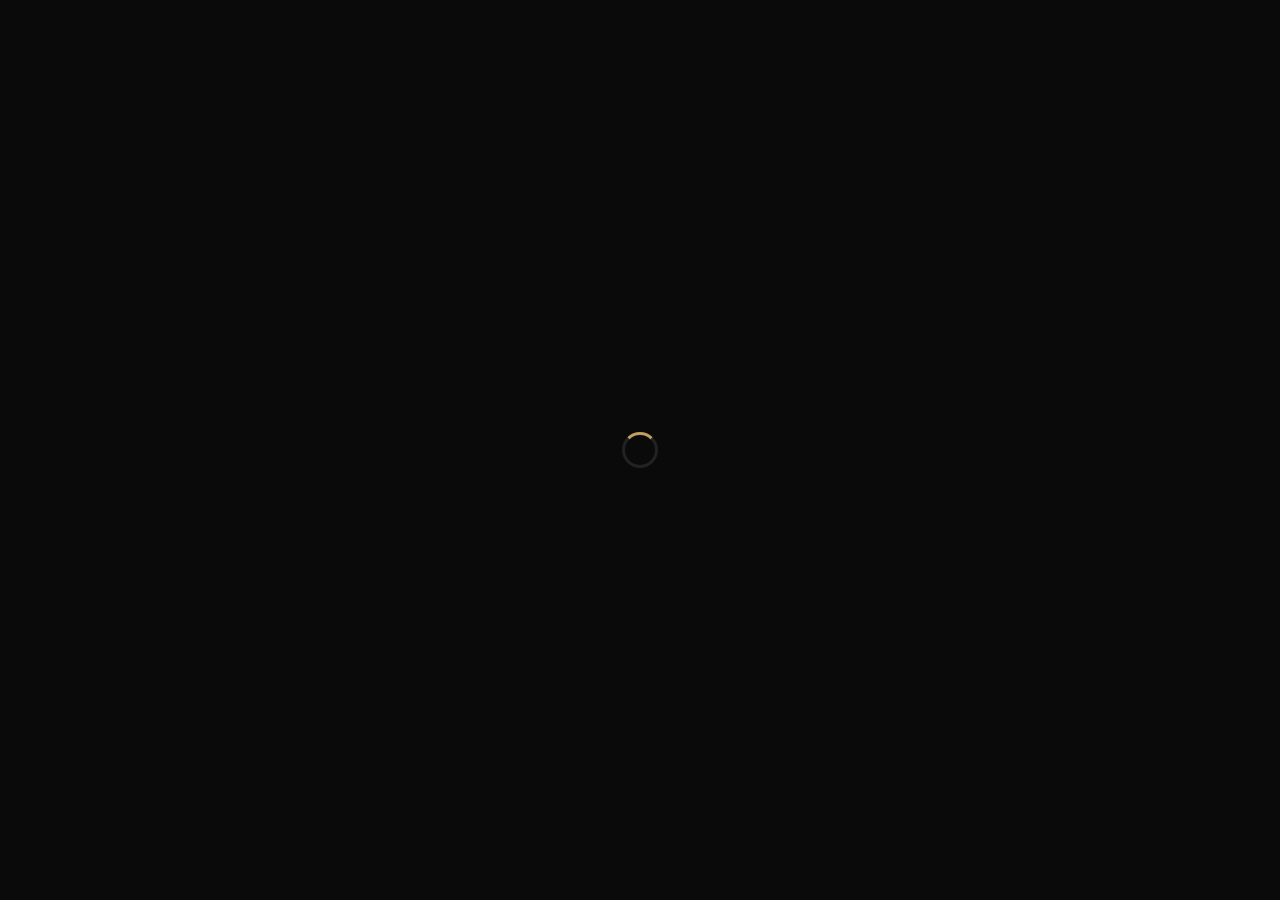
==== admin.html @ cc903979 "Add files via upload" ====
<!DOCTYPE html>
<html lang="en">
<head>
  <meta charset="UTF-8" />
  <meta name="viewport" content="width=device-width, initial-scale=1.0" />
  <title>Admin Panel – SHADYI</title>
  <link rel="stylesheet" href="styles.css" />
  <style>
    /* ── Admin Panel Styles ── */
    body {
      background: #0a0a0a;
      color: #f0f0f0;
      font-family: 'Segoe UI', system-ui, sans-serif;
      margin: 0;
      min-height: 100vh;
    }

    .admin-header {
      display: flex;
      align-items: center;
      justify-content: space-between;
      padding: 1.2rem 2.5rem;
      background: #111;
      border-bottom: 1px solid #222;
      position: sticky;
      top: 0;
      z-index: 100;
    }

    .admin-header .logo {
      font-size: 1.3rem;
      font-weight: 700;
      letter-spacing: 0.15em;
      color: #fff;
      text-decoration: none;
    }

    .admin-header .logo span {
      color: #c0a060;
    }

    .admin-user-info {
      display: flex;
      align-items: center;
      gap: 1rem;
      font-size: 0.85rem;
      color: #aaa;
    }

    .admin-user-info #admin-email {
      color: #ddd;
    }

    .btn-logout {
      background: transparent;
      border: 1px solid #444;
      color: #ccc;
      padding: 0.4rem 1rem;
      border-radius: 4px;
      cursor: pointer;
      font-size: 0.8rem;
      letter-spacing: 0.08em;
      transition: all 0.2s;
    }

    .btn-logout:hover {
      background: #c0a060;
      border-color: #c0a060;
      color: #000;
    }

    .admin-main {
      max-width: 1100px;
      margin: 0 auto;
      padding: 3rem 2rem;
    }

    .admin-welcome {
      margin-bottom: 2.5rem;
    }

    .admin-welcome h1 {
      font-size: 2rem;
      font-weight: 700;
      margin: 0 0 0.4rem;
      color: #fff;
    }

    .admin-welcome p {
      color: #777;
      margin: 0;
      font-size: 0.95rem;
    }

    .admin-cards {
      display: grid;
      grid-template-columns: repeat(auto-fill, minmax(260px, 1fr));
      gap: 1.5rem;
      margin-bottom: 3rem;
    }

    .admin-card {
      background: #141414;
      border: 1px solid #222;
      border-radius: 8px;
      padding: 1.6rem;
      transition: border-color 0.2s;
    }

    .admin-card:hover {
      border-color: #c0a060;
    }

    .admin-card-icon {
      font-size: 1.8rem;
      margin-bottom: 0.8rem;
    }

    .admin-card h3 {
      margin: 0 0 0.4rem;
      font-size: 1rem;
      font-weight: 600;
      color: #eee;
    }

    .admin-card p {
      margin: 0;
      font-size: 0.82rem;
      color: #666;
      line-height: 1.5;
    }

    .admin-section {
      margin-bottom: 3rem;
    }

    .admin-section h2 {
      font-size: 1.1rem;
      font-weight: 600;
      color: #c0a060;
      letter-spacing: 0.1em;
      text-transform: uppercase;
      margin-bottom: 1.2rem;
      border-bottom: 1px solid #1e1e1e;
      padding-bottom: 0.6rem;
    }

    .admin-table {
      width: 100%;
      border-collapse: collapse;
      font-size: 0.88rem;
    }

    .admin-table th {
      text-align: left;
      padding: 0.7rem 1rem;
      background: #141414;
      color: #666;
      font-weight: 500;
      letter-spacing: 0.05em;
      border-bottom: 1px solid #222;
    }

    .admin-table td {
      padding: 0.8rem 1rem;
      border-bottom: 1px solid #1a1a1a;
      color: #ccc;
    }

    .admin-table tr:hover td {
      background: #111;
    }

    .badge {
      display: inline-block;
      padding: 0.2rem 0.6rem;
      border-radius: 3px;
      font-size: 0.75rem;
      font-weight: 600;
      letter-spacing: 0.05em;
    }

    .badge-green  { background: #0d2a1a; color: #4caf7d; }
    .badge-yellow { background: #2a2000; color: #c0a060; }
    .badge-gray   { background: #1e1e1e; color: #666; }

    /* Loading overlay */
    #auth-loading {
      position: fixed;
      inset: 0;
      background: #0a0a0a;
      display: flex;
      align-items: center;
      justify-content: center;
      z-index: 9999;
    }

    .spinner {
      width: 36px;
      height: 36px;
      border: 3px solid #222;
      border-top-color: #c0a060;
      border-radius: 50%;
      animation: spin 0.7s linear infinite;
    }

    @keyframes spin { to { transform: rotate(360deg); } }

    @media (max-width: 600px) {
      .admin-header { padding: 1rem 1.2rem; }
      .admin-main   { padding: 2rem 1.2rem; }
      .admin-welcome h1 { font-size: 1.5rem; }
    }
  </style>
</head>
<body>

  <!-- Auth loading screen (shown until Firebase verifies user) -->
  <div id="auth-loading">
    <div class="spinner"></div>
  </div>

  <!-- Page content (hidden until auth confirmed) -->
  <div id="admin-content" style="display:none">

    <header class="admin-header">
      <a href="index.html" class="logo">SHAD<span>YI</span></a>
      <div class="admin-user-info">
        <span id="admin-email"></span>
        <button class="btn-logout" id="admin-logout-btn">LOGOUT</button>
      </div>
    </header>

    <main class="admin-main">

      <div class="admin-welcome">
        <h1>Admin Panel</h1>
        <p>Welcome back. Manage your portfolio content from here.</p>
      </div>

      <!-- Quick-action cards -->
      <div class="admin-cards">
        <div class="admin-card">
          <div class="admin-card-icon">🎬</div>
          <h3>Projects</h3>
          <p>Add, edit or remove portfolio projects and reels.</p>
        </div>
        <div class="admin-card">
          <div class="admin-card-icon">📸</div>
          <h3>Media</h3>
          <p>Manage images, videos and frame assets.</p>
        </div>
        <div class="admin-card">
          <div class="admin-card-icon">💬</div>
          <h3>Messages</h3>
          <p>View contact form submissions.</p>
        </div>
        <div class="admin-card">
          <div class="admin-card-icon">⚙️</div>
          <h3>Settings</h3>
          <p>Update bio, links and site preferences.</p>
        </div>
      </div>

      <!-- Recent activity table (placeholder) -->
      <div class="admin-section">
        <h2>Recent Activity</h2>
        <table class="admin-table">
          <thead>
            <tr>
              <th>Item</th>
              <th>Type</th>
              <th>Status</th>
              <th>Date</th>
            </tr>
          </thead>
          <tbody>
            <tr>
              <td>Hero Reel 2024</td>
              <td>Video</td>
              <td><span class="badge badge-green">Published</span></td>
              <td>Nov 2024</td>
            </tr>
            <tr>
              <td>Motion Graphics Pack</td>
              <td>Project</td>
              <td><span class="badge badge-green">Published</span></td>
              <td>Oct 2024</td>
            </tr>
            <tr>
              <td>Brand Film – Client X</td>
              <td>Project</td>
              <td><span class="badge badge-yellow">Draft</span></td>
              <td>Nov 2024</td>
            </tr>
            <tr>
              <td>Contact form submission</td>
              <td>Message</td>
              <td><span class="badge badge-gray">Unread</span></td>
              <td>Nov 2024</td>
            </tr>
          </tbody>
        </table>
      </div>

    </main>
  </div><!-- /admin-content -->

  <script type="module">
    import { initializeApp } from "https://www.gstatic.com/firebasejs/13.4.0/firebase-app.js";
    import { getAuth, onAuthStateChanged, signOut }
      from "https://www.gstatic.com/firebasejs/13.4.0/firebase-auth.js";

    const firebaseConfig = {
      apiKey: "AIzaSyB3n-9IzWM7gUBp_ZXXo48S-7eqE-JK3hc",
      authDomain: "shadyi-portfolio.firebaseapp.com",
      projectId: "shadyi-portfolio",
      storageBucket: "shadyi-portfolio.firebasestorage.app",
      messagingSenderId: "319583502536",
      appId: "1:319583502536:web:0d37577e89eab2e11fa5fd",
      measurementId: "G-TCPJ5CPBXN"
    };

    const app  = initializeApp(firebaseConfig);
    const auth = getAuth(app);

    onAuthStateChanged(auth, (user) => {
      const loading = document.getElementById('auth-loading');
      const content = document.getElementById('admin-content');

      if (user) {
        // Show admin panel
        document.getElementById('admin-email').textContent = user.email;
        document.getElementById('admin-logout-btn').addEventListener('click', () => {
          signOut(auth).then(() => { window.location.href = 'index.html'; });
        });
        loading.style.display = 'none';
        content.style.display  = 'block';
      } else {
        // Not logged in → back to portfolio
        window.location.href = 'index.html';
      }
    });
  </script>

</body>
</html>
---- styles.css ----
:root,
[data-theme="cyan"] {
  --bg-dark: #02060d;
  --bg-card: rgba(4, 15, 28, 0.75);
  --bg-card-strong: rgba(5, 19, 36, 0.88);
  --accent: #00e5ff;
  --accent-bright: #38f8ff;
  --accent-secondary: #3b82f6;
  --accent-deep: #0284c7;
  --accent-glow: rgba(0, 229, 255, 0.45);
  --accent-soft: rgba(0, 229, 255, 0.14);
  --accent-border: rgba(0, 229, 255, 0.32);
  --accent-border-bright: rgba(56, 248, 255, 0.78);
  --text-white: #ffffff;
  --text-muted: rgba(226, 242, 255, 0.7);
  --text-dim: rgba(200, 225, 245, 0.48);
  --font-display: 'Outfit', 'Syne', sans-serif;
  --font-sans: 'Inter', -apple-system, BlinkMacSystemFont, sans-serif;
  --font-mono: 'JetBrains Mono', monospace;
}

[data-theme="purple"] {
  --bg-dark: #05020c;
  --bg-card: rgba(16, 6, 30, 0.75);
  --bg-card-strong: rgba(20, 7, 38, 0.88);
  --accent: #a855f7;
  --accent-bright: #c084fc;
  --accent-secondary: #ec4899;
  --accent-deep: #7e22ce;
  --accent-glow: rgba(168, 85, 247, 0.45);
  --accent-soft: rgba(168, 85, 247, 0.14);
  --accent-border: rgba(168, 85, 247, 0.34);
  --accent-border-bright: rgba(192, 132, 252, 0.78);
}

[data-theme="emerald"] {
  --bg-dark: #020906;
  --bg-card: rgba(4, 22, 14, 0.75);
  --bg-card-strong: rgba(5, 28, 18, 0.88);
  --accent: #10b981;
  --accent-bright: #34d399;
  --accent-secondary: #06b6d4;
  --accent-deep: #047857;
  --accent-glow: rgba(16, 185, 129, 0.45);
  --accent-soft: rgba(16, 185, 129, 0.14);
  --accent-border: rgba(16, 185, 129, 0.34);
  --accent-border-bright: rgba(52, 211, 153, 0.78);
}

[data-theme="gold"] {
  --bg-dark: #090501;
  --bg-card: rgba(24, 14, 4, 0.75);
  --bg-card-strong: rgba(30, 18, 5, 0.88);
  --accent: #f59e0b;
  --accent-bright: #fbbf24;
  --accent-secondary: #ef4444;
  --accent-deep: #b45309;
  --accent-glow: rgba(245, 158, 11, 0.45);
  --accent-soft: rgba(245, 158, 11, 0.14);
  --accent-border: rgba(245, 158, 11, 0.34);
  --accent-border-bright: rgba(251, 191, 36, 0.78);
}

[data-theme="crimson"] {
  --bg-dark: #050102;
  --bg-card: rgba(16, 4, 7, 0.75);
  --bg-card-strong: rgba(22, 5, 9, 0.88);
  --accent: #ff1a2d;
  --accent-bright: #ff3b4b;
  --accent-secondary: #ff6a2b;
  --accent-deep: #b80718;
  --accent-glow: rgba(255, 26, 45, 0.45);
  --accent-soft: rgba(255, 26, 45, 0.14);
  --accent-border: rgba(255, 38, 56, 0.34);
  --accent-border-bright: rgba(255, 55, 70, 0.78);
}

*, *::before, *::after {
  box-sizing: border-box;
  margin: 0;
  padding: 0;
}

/* No default browser borders on form controls / buttons */
button, input, textarea, select {
  border: none;
  outline: none;
}

html {
  scroll-behavior: smooth;
  background-color: var(--bg-dark);
  color: var(--text-white);
  font-family: var(--font-sans);
  overflow-x: hidden;
  transition: background-color 0.4s ease;
}

body {
  background-color: var(--bg-dark);
  color: var(--text-white);
  overflow-x: hidden;
  min-height: 100vh;
  position: relative;
  transition: background-color 0.4s ease;
}

::selection {
  background: var(--accent);
  color: #000;
}

/* Custom Scrollbar */
::-webkit-scrollbar {
  width: 6px;
}
::-webkit-scrollbar-track {
  background: var(--bg-dark);
}
::-webkit-scrollbar-thumb {
  background: linear-gradient(180deg, var(--accent), var(--accent-deep));
  border-radius: 999px;
}

/* ==========================================
   NEW CYBER-REACTOR PRELOADER & SHATTER CANVAS
   ========================================== */
.preloader {
  position: fixed;
  inset: 0;
  z-index: 9998;
  background: radial-gradient(circle at 50% 45%, #061c33 0%, #02060d 72%);
  display: flex;
  flex-direction: column;
  align-items: center;
  justify-content: center;
  gap: 2.2rem;
  overflow: hidden;
  transition: opacity 0.35s ease, visibility 0.35s ease;
}

.preloader.hidden {
  opacity: 0;
  visibility: hidden;
  pointer-events: none;
}

.preloader-grid-bg {
  position: absolute;
  inset: 0;
  background-image:
    linear-gradient(rgba(0, 229, 255, 0.06) 1px, transparent 1px),
    linear-gradient(90deg, rgba(0, 229, 255, 0.06) 1px, transparent 1px);
  background-size: 44px 44px;
  mask-image: radial-gradient(circle at 50% 50%, black 25%, transparent 75%);
  -webkit-mask-image: radial-gradient(circle at 50% 50%, black 25%, transparent 75%);
  pointer-events: none;
}

.preloader-reactor {
  position: relative;
  width: 210px;
  height: 210px;
  display: flex;
  align-items: center;
  justify-content: center;
}

.reactor-ring {
  position: absolute;
  border-radius: 50%;
  pointer-events: none;
}

.reactor-ring-outer {
  inset: 0;
  border: 2px dashed rgba(0, 229, 255, 0.45);
  box-shadow: 0 0 30px rgba(0, 229, 255, 0.2);
  animation: reactorSpin 8s linear infinite;
}

.reactor-ring-mid {
  inset: 16px;
  border: 2px solid transparent;
  border-top-color: var(--accent);
  border-bottom-color: var(--accent-secondary);
  box-shadow: 0 0 22px var(--accent-glow);
  animation: reactorSpin 3.2s cubic-bezier(0.55, 0.15, 0.45, 0.85) infinite reverse;
}

.reactor-ring-inner {
  inset: 34px;
  border: 1.5px solid rgba(0, 229, 255, 0.28);
  border-left-color: #ffffff;
  animation: reactorSpin 2s linear infinite;
}

@keyframes reactorSpin {
  to { transform: rotate(360deg); }
}

.reactor-core {
  position: relative;
  z-index: 2;
  display: flex;
  flex-direction: column;
  align-items: center;
  justify-content: center;
  text-align: center;
}

.reactor-brand {
  font-family: var(--font-display);
  font-size: 0.78rem;
  font-weight: 800;
  letter-spacing: 0.24em;
  color: rgba(255, 255, 255, 0.75);
  margin-bottom: 0.2rem;
}

.preloader-counter-wrap {
  display: flex;
  align-items: baseline;
  justify-content: center;
}

.preloader-counter {
  font-family: var(--font-display);
  font-size: 3.1rem;
  font-weight: 900;
  letter-spacing: -0.03em;
  color: #ffffff;
  line-height: 1;
  text-shadow: 0 0 30px var(--accent);
}

.preloader-pct {
  font-family: var(--font-mono);
  font-size: 1.05rem;
  font-weight: 700;
  color: var(--accent);
  margin-left: 2px;
}

.preloader-center {
  text-align: center;
  max-width: 460px;
  padding: 0 1.5rem;
  position: relative;
  z-index: 2;
}

.preloader-status {
  font-family: var(--font-mono);
  font-size: 0.72rem;
  font-weight: 600;
  letter-spacing: 0.2em;
  color: var(--accent);
  margin-bottom: 0.75rem;
  text-shadow: 0 0 12px var(--accent-glow);
}

.preloader-tagline {
  font-family: var(--font-sans);
  font-size: clamp(0.68rem, 1.1vw, 0.82rem);
  font-weight: 600;
  letter-spacing: 0.2em;
  text-transform: uppercase;
  color: rgba(255, 255, 255, 0.65);
  line-height: 1.6;
  margin-top: 0.9rem;
}

.preloader-bar-track {
  width: 260px;
  height: 4px;
  background: rgba(255, 255, 255, 0.1);
  margin: 0 auto;
  border-radius: 99px;
  overflow: hidden;
  position: relative;
}

.preloader-bar-fill {
  width: 0%;
  height: 100%;
  background: linear-gradient(90deg, var(--accent), #ffffff, var(--accent-secondary));
  box-shadow: 0 0 20px var(--accent);
  transition: width 0.06s linear;
}

/* Fullscreen Crack & Glass Shatter Transition Canvas */
#shatter-canvas {
  position: fixed;
  inset: 0;
  width: 100vw;
  height: 100vh;
  z-index: 9999;
  pointer-events: none;
}

/* ==========================================
   BACKGROUND CANVAS & AMBIENT GLOWS
   ========================================== */
#ember-canvas {
  position: fixed;
  inset: 0;
  width: 100vw;
  height: 100vh;
  z-index: 0;
  pointer-events: none;
}

.ambient-glow {
  position: fixed;
  border-radius: 50%;
  filter: blur(130px);
  pointer-events: none;
  z-index: 0;
  transition: background 0.5s ease;
}

.ambient-glow-1 {
  width: 65vw;
  height: 65vh;
  top: 12%;
  left: 18%;
  background: radial-gradient(circle, var(--accent-soft) 0%, transparent 72%);
}

.ambient-glow-2 {
  width: 50vw;
  height: 50vh;
  bottom: 5%;
  right: 10%;
  background: radial-gradient(circle, var(--accent-soft) 0%, transparent 70%);
}

.vignette-overlay {
  position: fixed;
  inset: 0;
  pointer-events: none;
  z-index: 1;
  background: radial-gradient(circle at 50% 50%, transparent 45%, rgba(2, 4, 9, 0.84) 100%);
}

main, header, footer {
  position: relative;
  z-index: 2;
}

.container {
  width: min(1200px, 92%);
  margin: 0 auto;
}

.red-dot {
  color: var(--accent);
  text-shadow: 0 0 18px var(--accent);
}

.text-center {
  text-align: center;
}

/* ==========================================
   NAVBAR & LIVE THEME SWITCHER
   ========================================== */
.navbar {
  position: fixed;
  top: 0;
  left: 0;
  right: 0;
  z-index: 100;
  padding: 1rem 0;
  transition: background 0.3s ease, backdrop-filter 0.3s ease, border-color 0.3s ease, padding 0.3s ease;
}

.navbar.scrolled {
  background: rgba(2, 6, 13, 0.55);
  backdrop-filter: blur(16px);
  -webkit-backdrop-filter: blur(16px);
  padding: 0.72rem 0;
}

.nav-container {
  width: min(1240px, 94%);
  margin: 0 auto;
  display: flex;
  align-items: center;
  justify-content: space-between;
}

.nav-logo {
  font-family: var(--font-display);
  font-weight: 900;
  font-size: 1.35rem;
  letter-spacing: 0.04em;
  color: #fff;
  text-decoration: none;
}

.nav-links {
  display: flex;
  align-items: center;
  gap: 2rem;
}

.nav-link {
  font-family: var(--font-mono);
  font-size: 0.74rem;
  font-weight: 600;
  letter-spacing: 0.16em;
  color: rgba(255, 255, 255, 0.72);
  text-decoration: none;
  transition: color 0.25s ease, text-shadow 0.25s ease;
  position: relative;
}

.nav-link::after {
  content: '';
  position: absolute;
  left: 0;
  bottom: -5px;
  width: 0%;
  height: 2px;
  background: var(--accent);
  box-shadow: 0 0 10px var(--accent);
  transition: width 0.25s ease;
}

.nav-link:hover,
.nav-link.active {
  color: #fff;
  text-shadow: 0 0 12px var(--accent-glow);
}

.nav-link:hover::after,
.nav-link.active::after {
  width: 100%;
}

.nav-actions {
  display: flex;
  align-items: center;
  gap: 0.65rem;
}

/* Theme Switcher Pill */
.theme-switcher {
  display: inline-flex;
  align-items: center;
  gap: 0.38rem;
  padding: 0.32rem 0.55rem;
  border-radius: 999px;
  background: rgba(255, 255, 255, 0.07);
}

.theme-dot {
  width: 15px;
  height: 15px;
  border-radius: 50%;
  background: var(--dot-color);
  border: 2px solid transparent;
  cursor: pointer;
  transition: transform 0.2s ease, box-shadow 0.2s ease, border-color 0.2s ease;
}

.theme-dot:hover {
  transform: scale(1.2);
}

.theme-dot.active {
  border-color: #ffffff;
  box-shadow: 0 0 10px var(--dot-color);
  transform: scale(1.18);
}

.replay-intro-btn {
  width: 34px;
  height: 34px;
  border-radius: 50%;
  background: rgba(255, 255, 255, 0.07);
  color: rgba(255, 255, 255, 0.85);
  display: inline-flex;
  align-items: center;
  justify-content: center;
  cursor: pointer;
  transition: all 0.25s ease;
}

.replay-intro-btn:hover {
  background: var(--accent-soft);
  color: #fff;
  transform: rotate(-25deg);
}

.btn-lets-talk {
  font-family: var(--font-mono);
  font-size: 0.73rem;
  font-weight: 700;
  letter-spacing: 0.14em;
  color: #fff;
  background: linear-gradient(135deg, var(--accent) 0%, var(--accent-deep) 100%);
  padding: 0.6rem 1.3rem;
  border-radius: 999px;
  text-decoration: none;
  box-shadow: 0 0 22px var(--accent-glow);
  transition: transform 0.25s ease, box-shadow 0.25s ease;
}

.btn-lets-talk:hover {
  transform: translateY(-2px);
  box-shadow: 0 0 32px var(--accent);
}

/* ==========================================
   HERO SECTION
   ========================================== */
.hero-section {
  min-height: 100vh;
  padding: 5.2rem 0 2rem;
  display: flex;
  align-items: center;
  justify-content: center;
  position: relative;
}

.hero-sticky-wrap {
  width: min(1240px, 94%);
  margin: 0 auto;
  display: flex;
  align-items: center;
  justify-content: center;
  perspective: 1200px;
}

.hero-card {
  width: 100%;
  min-height: 580px;
  background: radial-gradient(circle at 72% 48%, var(--accent-soft) 0%, transparent 70%);
  border-radius: 22px;
  position: relative;
  overflow: hidden;
  display: flex;
  align-items: center;
  padding: clamp(2rem, 4vw, 4rem);
  box-shadow: none;
  transform-style: preserve-3d;
  will-change: transform, opacity;
  transition: border-color 0.4s ease, box-shadow 0.4s ease, background 0.4s ease;
}

.hero-grid {
  width: 100%;
  display: grid;
  grid-template-columns: 1.08fr 0.92fr;
  align-items: center;
  gap: 2rem;
  position: relative;
  z-index: 2;
}

.hero-content {
  position: relative;
  z-index: 3;
}

.hero-badge {
  display: inline-flex;
  align-items: center;
  gap: 0.55rem;
  padding: 0.38rem 0.9rem;
  border-radius: 999px;
  background: var(--accent-soft);
  font-family: var(--font-mono);
  font-size: 0.72rem;
  font-weight: 600;
  letter-spacing: 0.18em;
  color: var(--accent-bright);
  margin-bottom: 1.1rem;
}

.badge-dot {
  width: 7px;
  height: 7px;
  border-radius: 50%;
  background: var(--accent);
  box-shadow: 0 0 10px var(--accent);
  animation: pulseDot 1.8s infinite;
}

@keyframes pulseDot {
  0%, 100% { transform: scale(1); opacity: 1; }
  50% { transform: scale(1.35); opacity: 0.65; }
}

.hero-title {
  font-family: var(--font-display);
  font-size: clamp(3.4rem, 7vw, 6.2rem);
  font-weight: 900;
  letter-spacing: 0.02em;
  line-height: 0.96;
  color: #ffffff;
  text-transform: uppercase;
  text-shadow: 0 0 40px var(--accent-glow);
  margin-bottom: 0.95rem;
}

.hero-accent-line {
  width: 110px;
  height: 4px;
  border-radius: 99px;
  background: linear-gradient(90deg, var(--accent), var(--accent-secondary), transparent);
  box-shadow: 0 0 16px var(--accent);
  margin-bottom: 1.25rem;
}

.hero-subtitle {
  font-size: clamp(0.95rem, 1.2vw, 1.1rem);
  line-height: 1.65;
  color: var(--text-muted);
  max-width: 490px;
  margin-bottom: 1.85rem;
}

.hero-cta-group {
  display: flex;
  flex-wrap: wrap;
  align-items: center;
  gap: 0.9rem;
}

.btn-primary-glow {
  display: inline-flex;
  align-items: center;
  gap: 0.6rem;
  padding: 0.88rem 1.75rem;
  border-radius: 999px;
  background: linear-gradient(135deg, var(--accent) 0%, var(--accent-deep) 100%);
  color: #fff;
  font-family: var(--font-mono);
  font-size: 0.78rem;
  font-weight: 700;
  letter-spacing: 0.14em;
  text-decoration: none;
  box-shadow: 0 0 28px var(--accent-glow);
  transition: all 0.28s ease;
}

.btn-primary-glow:hover {
  transform: translateY(-2px) scale(1.02);
  box-shadow: 0 0 42px var(--accent);
}

.btn-secondary-glass {
  display: inline-flex;
  align-items: center;
  padding: 0.88rem 1.55rem;
  border-radius: 999px;
  background: rgba(255, 255, 255, 0.08);
  color: rgba(255, 255, 255, 0.9);
  font-family: var(--font-mono);
  font-size: 0.76rem;
  font-weight: 600;
  letter-spacing: 0.14em;
  text-decoration: none;
  transition: all 0.25s ease;
}

.btn-secondary-glass:hover {
  background: var(--accent-soft);
  color: #fff;
}

/* Right Cyber Visor Portrait */
.hero-visual {
  position: relative;
  display: flex;
  align-items: center;
  justify-content: center;
}

.visor-portrait-wrapper {
  position: relative;
  width: min(440px, 100%);
  aspect-ratio: 1 / 1;
  display: flex;
  align-items: center;
  justify-content: center;
  cursor: ew-resize;
  transition: transform 0.25s ease;
}

.visor-halo {
  position: absolute;
  width: 82%;
  height: 82%;
  border-radius: 50%;
  background: radial-gradient(circle, var(--accent-glow) 0%, var(--accent-soft) 48%, transparent 72%);
  filter: blur(35px);
  z-index: 0;
  transition: transform 0.25s ease, opacity 0.25s ease;
  animation: haloBreath 4s ease-in-out infinite;
}

@keyframes haloBreath {
  0%, 100% { transform: scale(1); opacity: 0.85; }
  50% { transform: scale(1.08); opacity: 1; }
}

.visor-rings {
  position: absolute;
  inset: -3%;
  pointer-events: none;
  z-index: 1;
}

.visor-ring {
  position: absolute;
  inset: 0;
  border-radius: 50%;
}

.ring-1 {
  animation: spinSlow 28s linear infinite;
}

.ring-2 {
  inset: 9%;
  opacity: 0.6;
  animation: spinSlow 20s linear infinite reverse;
}

@keyframes spinSlow {
  to { transform: rotate(360deg); }
}

.cyber-portrait-art {
  position: relative;
  width: 100%;
  height: 100%;
  z-index: 2;
  display: flex;
  align-items: center;
  justify-content: center;
  border-radius: 24px;
  overflow: hidden;
  box-shadow: 0 20px 60px rgba(0, 0, 0, 0.9), 0 0 35px var(--accent-soft);
  background: #02060d;
  transition: box-shadow 0.35s ease;
}

.cyber-portrait-art:hover {
  box-shadow: 0 25px 75px rgba(0, 0, 0, 0.95), 0 0 50px var(--accent-glow);
}

#hero-portrait-canvas {
  width: 100%;
  height: 100%;
  object-fit: cover;
  display: block;
}

/* Portrait HUD Status Overlay Badge */
.portrait-hud-badge {
  position: absolute;
  bottom: 12px;
  left: 12px;
  right: 12px;
  z-index: 5;
  background: rgba(2, 6, 13, 0.86);
  backdrop-filter: blur(12px);
  -webkit-backdrop-filter: blur(12px);
  border-radius: 10px;
  padding: 0.45rem 0.75rem;
  display: flex;
  align-items: center;
  justify-content: space-between;
  font-family: var(--font-mono);
  font-size: 0.62rem;
  letter-spacing: 0.12em;
  color: var(--text-white);
  pointer-events: none;
  box-shadow: none;
}

.portrait-hud-badge .badge-left {
  display: flex;
  align-items: center;
  gap: 0.45rem;
}

.portrait-hud-badge .badge-pulse {
  width: 7px;
  height: 7px;
  border-radius: 50%;
  background: var(--accent);
  box-shadow: 0 0 10px var(--accent);
  animation: pulseDot 1.4s infinite;
  flex-shrink: 0;
}

.portrait-hud-badge .badge-frame-counter {
  color: var(--accent-bright);
  font-weight: 700;
  font-size: 0.64rem;
}

.laser-visor-glow,
.laser-visor-streak {
  display: none; /* Authentic 86-frame photorealistic sequence handles cyber visor glowing optics */
}

.hud-callout {
  position: absolute;
  display: flex;
  align-items: center;
  gap: 0.5rem;
  font-family: var(--font-mono);
  font-size: 0.65rem;
  letter-spacing: 0.14em;
  color: var(--accent-bright);
  z-index: 4;
  pointer-events: none;
}

.hud-callout-1 {
  top: 16%;
  left: -4%;
}

.hud-callout-2 {
  bottom: 16%;
  right: -2%;
}

.hud-line {
  width: 34px;
  height: 1px;
  background: var(--accent);
  box-shadow: 0 0 8px var(--accent);
}

.hud-label {
  background: rgba(255, 255, 255, 0.06);
  padding: 0.28rem 0.55rem;
  border-radius: 4px;
}

.hero-scroll-hint {
  position: absolute;
  bottom: 1.1rem;
  left: 50%;
  transform: translateX(-50%);
  display: flex;
  align-items: center;
  gap: 0.6rem;
  font-family: var(--font-mono);
  font-size: 0.62rem;
  letter-spacing: 0.2em;
  color: rgba(255, 255, 255, 0.45);
}

.scroll-mouse {
  width: 15px;
  height: 22px;
  border: 1.5px solid var(--accent-border-bright);
  border-radius: 99px;
  display: flex;
  justify-content: center;
  padding-top: 3px;
}

.scroll-wheel {
  width: 2px;
  height: 5px;
  background: var(--accent);
  border-radius: 99px;
  animation: scrollWheel 1.6s infinite;
}

@keyframes scrollWheel {
  0% { transform: translateY(0); opacity: 1; }
  100% { transform: translateY(8px); opacity: 0; }
}

/* ==========================================
   STATS SECTION
   ========================================== */
.stats-section {
  padding: 3.5rem 0 4.5rem;
  position: relative;
}

.stats-grid {
  display: grid;
  grid-template-columns: repeat(3, 1fr);
  gap: 1.5rem;
}

.stat-card {
  background: rgba(255, 255, 255, 0.035);
  border-radius: 16px;
  padding: 2.1rem 1.75rem;
  text-align: center;
  position: relative;
  overflow: hidden;
  backdrop-filter: blur(14px);
  box-shadow: none;
  transition: transform 0.35s ease, border-color 0.35s ease, box-shadow 0.35s ease;
}

.stat-card:hover {
  transform: translateY(-6px);
  box-shadow: 0 0 40px var(--accent-soft);
}

.stat-glow {
  position: absolute;
  top: -40%;
  left: 50%;
  transform: translateX(-50%);
  width: 140px;
  height: 140px;
  background: radial-gradient(circle, var(--accent-soft), transparent 70%);
  pointer-events: none;
}

.stat-number {
  font-family: var(--font-display);
  font-size: clamp(2.4rem, 4.5vw, 4.1rem);
  font-weight: 900;
  line-height: 1;
  color: #ffffff;
  text-shadow: 0 0 28px var(--accent-glow);
  margin-bottom: 0.55rem;
}

.stat-suffix {
  color: var(--accent);
  margin-left: 2px;
}

.stat-label {
  font-family: var(--font-mono);
  font-size: 0.72rem;
  font-weight: 600;
  letter-spacing: 0.16em;
  color: var(--text-muted);
  margin-bottom: 1.1rem;
}

.stat-bar {
  width: 100%;
  height: 3px;
  background: rgba(255, 255, 255, 0.08);
  border-radius: 99px;
  overflow: hidden;
}

.stat-bar-fill {
  height: 100%;
  background: linear-gradient(90deg, var(--accent), var(--accent-secondary));
  box-shadow: 0 0 12px var(--accent);
}

/* ==========================================
   SECTION HEADERS
   ========================================== */
.section-header {
  margin-bottom: 2.5rem;
}

.section-tag {
  display: inline-block;
  font-family: var(--font-mono);
  font-size: 0.72rem;
  font-weight: 600;
  letter-spacing: 0.22em;
  color: var(--accent);
  text-transform: uppercase;
  margin-bottom: 0.45rem;
  text-shadow: 0 0 14px var(--accent-glow);
}

.section-title {
  font-family: var(--font-display);
  font-size: clamp(2.1rem, 4.2vw, 3.4rem);
  font-weight: 900;
  letter-spacing: 0.03em;
  text-transform: uppercase;
  color: #fff;
  line-height: 1.05;
}

/* ==========================================
   PROJECTS SECTION
   ========================================== */
.projects-scroll-section {
  min-height: 185vh;
  padding: 2rem 0 4rem;
  position: relative;
}

.projects-sticky-stage {
  position: sticky;
  top: 4.2rem;
  min-height: calc(100vh - 4.5rem);
  width: 100%;
  display: flex;
  flex-direction: column;
  justify-content: center;
  padding: 1rem 0;
}

.projects-stage-inner {
  display: flex;
  flex-direction: column;
  justify-content: center;
  align-items: center;
  width: min(1160px, 92%);
  margin: 0 auto;
}

.projects-header {
  text-align: center;
  margin-bottom: 1.5rem;
  position: relative;
  z-index: 5;
}

.projects-3d-viewport {
  position: relative;
  width: 100%;
  display: flex;
  align-items: center;
  justify-content: center;
  perspective: 1200px;
  transform-style: preserve-3d;
}

.tunnel-core-glow {
  position: absolute;
  width: 360px;
  height: 360px;
  border-radius: 50%;
  background: radial-gradient(circle, var(--accent-glow) 0%, var(--accent-soft) 48%, transparent 72%);
  filter: blur(32px);
  pointer-events: none;
  z-index: 0;
  transition: opacity 0.25s ease, transform 0.25s ease;
}

.projects-grid {
  width: 100%;
  display: grid;
  grid-template-columns: repeat(3, 1fr);
  gap: 1.25rem;
  transform-style: preserve-3d;
  position: relative;
  z-index: 2;
}

.project-card {
  position: relative;
  border-radius: 14px;
  overflow: hidden;
  background: var(--bg-card-strong);
  aspect-ratio: 16 / 9.4;
  cursor: pointer;
  transform-style: preserve-3d;
  will-change: transform, opacity;
  box-shadow: none;
  transition: border-color 0.3s ease, box-shadow 0.3s ease;
}

.project-card:hover {
  box-shadow: 0 0 40px var(--accent-soft);
}

.project-thumb {
  width: 100%;
  height: 100%;
  position: relative;
  overflow: hidden;
  display: flex;
  align-items: center;
  justify-content: center;
}

.thumb-cloud {
  background: radial-gradient(circle at 75% 25%, #0ea5e9 0%, #0f172a 58%, #050811 100%);
}
.thumb-cyan {
  background: radial-gradient(circle at 30% 30%, #14b8a6 0%, #064e3b 55%, #021a16 100%);
}
.thumb-neon-cube {
  background: radial-gradient(circle at 55% 45%, #10b981 0%, #042f2e 50%, #020c0d 100%);
}
.thumb-purple {
  background: linear-gradient(135deg, #4f46e5 0%, #9333ea 55%, #2e1065 100%);
}
.thumb-yellow {
  background: linear-gradient(135deg, #f59e0b 0%, #d97706 55%, #451a03 100%);
}
.thumb-green {
  background: radial-gradient(circle at 70% 35%, #22c55e 0%, #14532d 55%, #051b0e 100%);
}

.thumb-art {
  width: 100%;
  height: 100%;
  padding: 1.15rem;
  display: flex;
  flex-direction: column;
  justify-content: space-between;
  position: relative;
  z-index: 1;
  transition: transform 0.45s cubic-bezier(0.22, 1, 0.36, 1);
}

.project-card:hover .thumb-art {
  transform: scale(1.05);
}

.thumb-chip {
  align-self: flex-start;
  font-family: var(--font-mono);
  font-size: 0.6rem;
  font-weight: 700;
  letter-spacing: 0.14em;
  padding: 0.22rem 0.55rem;
  border-radius: 99px;
  background: rgba(0, 0, 0, 0.55);
  color: #fff;
  backdrop-filter: blur(6px);
}

.thumb-headline {
  font-family: var(--font-display);
  font-size: clamp(1.05rem, 1.55vw, 1.45rem);
  font-weight: 800;
  line-height: 1.12;
  color: #fff;
  text-shadow: 0 4px 20px rgba(0, 0, 0, 0.5);
}

.thumb-headline-big {
  font-family: var(--font-display);
  font-size: clamp(1.15rem, 1.8vw, 1.7rem);
  font-weight: 900;
  line-height: 1.02;
  color: #fff;
}
.thumb-headline-big span {
  color: #fde047;
  text-decoration: underline;
  text-underline-offset: 4px;
}

.thumb-headline-yellow {
  font-family: var(--font-display);
  font-size: clamp(1.2rem, 1.9vw, 1.8rem);
  font-weight: 900;
  color: #09090b;
  background: #fde047;
  padding: 0.18rem 0.6rem;
  border-radius: 6px;
  align-self: flex-start;
  box-shadow: 0 8px 25px rgba(0, 0, 0, 0.35);
}

.thumb-sub {
  font-family: var(--font-mono);
  font-size: 0.62rem;
  letter-spacing: 0.12em;
  color: rgba(255, 255, 255, 0.8);
}

.thumb-sub-dark {
  font-family: var(--font-mono);
  font-size: 0.62rem;
  font-weight: 700;
  letter-spacing: 0.12em;
  color: #fef08a;
}

.thumb-ui-mock {
  background: rgba(0, 0, 0, 0.38);
  border-radius: 10px;
  padding: 0.65rem 0.9rem;
  display: flex;
  align-items: center;
  justify-content: space-between;
}
.ui-stat {
  font-family: var(--font-display);
  font-weight: 900;
  font-size: 1.25rem;
  color: #5eead4;
}
.ui-bar {
  width: 45%;
  height: 7px;
  border-radius: 99px;
  background: linear-gradient(90deg, #2dd4bf, #38bdf8);
}

.neon-orb-graphic {
  width: 58px;
  height: 58px;
  border-radius: 14px;
  margin: 0 auto;
  transform: rotate(45deg);
  background: radial-gradient(circle, #a7f3d0 0%, #10b981 45%, transparent 72%);
  border: 2px solid #6ee7b7;
  box-shadow: 0 0 28px #10b981;
}

.fintech-card-mock {
  background: rgba(0, 0, 0, 0.45);
  border-radius: 10px;
  padding: 0.6rem 0.9rem;
  align-self: flex-start;
}
.fintech-pill {
  font-family: var(--font-display);
  font-size: 1.18rem;
  font-weight: 900;
  color: #86efac;
}
.fintech-tag {
  font-family: var(--font-mono);
  font-size: 0.58rem;
  letter-spacing: 0.14em;
  color: rgba(255, 255, 255, 0.8);
}

.thumb-play-btn {
  position: absolute;
  right: 0.85rem;
  bottom: 0.85rem;
  width: 38px;
  height: 38px;
  border-radius: 50%;
  background: var(--accent);
  color: #02060d;
  display: flex;
  align-items: center;
  justify-content: center;
  box-shadow: 0 0 18px var(--accent-glow);
  transition: transform 0.25s ease;
}

.project-card:hover .thumb-play-btn {
  transform: scale(1.14);
}

.project-overlay {
  position: absolute;
  inset: 0;
  background: linear-gradient(180deg, rgba(2, 6, 13, 0.15) 0%, rgba(2, 6, 13, 0.94) 100%);
  padding: 1.1rem;
  display: flex;
  flex-direction: column;
  justify-content: flex-end;
  opacity: 0;
  transition: opacity 0.3s ease;
  z-index: 2;
}

.project-card:hover .project-overlay {
  opacity: 1;
}

.project-cat {
  font-family: var(--font-mono);
  font-size: 0.62rem;
  font-weight: 700;
  letter-spacing: 0.15em;
  color: var(--accent-bright);
  margin-bottom: 0.2rem;
}

.project-name {
  font-family: var(--font-display);
  font-size: 1.08rem;
  font-weight: 800;
  color: #fff;
  margin-bottom: 0.15rem;
}

.project-meta {
  font-size: 0.74rem;
  color: var(--text-muted);
}

.projects-scroll-progress {
  width: 180px;
  height: 3px;
  background: rgba(255, 255, 255, 0.1);
  border-radius: 99px;
  margin: 1.25rem auto 0;
  overflow: hidden;
}

.projects-scroll-bar {
  width: 100%;
  height: 100%;
  background: linear-gradient(90deg, var(--accent), var(--accent-secondary));
  box-shadow: 0 0 12px var(--accent);
}

/* ==========================================
   ABOUT SECTION
   ========================================== */
.about-section {
  padding: 5.5rem 0;
  position: relative;
}

.about-wrap {
  max-width: 960px;
  margin: 0 auto;
}

.about-heading {
  font-family: var(--font-display);
  font-size: clamp(2.5rem, 4.8vw, 4.2rem);
  font-weight: 900;
  line-height: 0.98;
  letter-spacing: 0.02em;
  text-transform: uppercase;
  margin-bottom: 1.5rem;
}

.text-red-glow {
  color: var(--accent);
  text-shadow: 0 0 35px var(--accent-glow);
}

.about-bio-card {
  background: rgba(255, 255, 255, 0.035);
  border-radius: 20px;
  padding: 2.6rem 2.8rem;
  box-shadow: none;
  backdrop-filter: blur(14px);
}

.about-lead {
  font-size: 1.08rem;
  line-height: 1.72;
  color: rgba(255, 255, 255, 0.95);
  margin-bottom: 1.1rem;
}

.about-body {
  font-size: 0.95rem;
  line-height: 1.7;
  color: var(--text-muted);
  margin-bottom: 2rem;
}

.about-highlights {
  display: grid;
  grid-template-columns: repeat(2, 1fr);
  gap: 1.4rem;
  padding-top: 1.6rem;
}

.highlight-item {
  display: flex;
  align-items: flex-start;
  gap: 0.7rem;
}

.highlight-dot {
  width: 8px;
  height: 8px;
  border-radius: 50%;
  background: var(--accent);
  box-shadow: 0 0 10px var(--accent);
  margin-top: 0.38rem;
  flex-shrink: 0;
}

.highlight-item strong {
  display: block;
  font-size: 0.88rem;
  color: #fff;
  margin-bottom: 0.15rem;
}

.highlight-item span {
  font-size: 0.78rem;
  color: var(--text-dim);
  line-height: 1.42;
  display: block;
}

/* ==========================================
   TECHNICAL SKILLS & MY ARSENAL
   ========================================== */
.skills-section {
  padding: 5rem 0;
  position: relative;
}

.skills-grid {
  display: grid;
  grid-template-columns: repeat(2, 1fr);
  gap: 1.25rem;
  max-width: 1020px;
  margin: 0 auto 4rem;
}

.skill-card {
  background: rgba(255, 255, 255, 0.035);
  border-radius: 16px;
  padding: 1.5rem 1.7rem;
  backdrop-filter: blur(12px);
  box-shadow: none;
  transition: transform 0.3s ease, border-color 0.3s ease;
}

.skill-card:hover {
  transform: translateY(-4px);
}

.skill-top {
  display: flex;
  align-items: flex-start;
  justify-content: space-between;
  gap: 0.8rem;
  margin-bottom: 1rem;
}

.skill-title {
  font-family: var(--font-display);
  font-size: 1.12rem;
  font-weight: 800;
  color: #fff;
  margin-bottom: 0.2rem;
}

.skill-sub {
  font-size: 0.78rem;
  color: var(--text-muted);
}

.skill-badge {
  font-family: var(--font-mono);
  font-size: 0.62rem;
  font-weight: 700;
  letter-spacing: 0.14em;
  padding: 0.26rem 0.68rem;
  border-radius: 99px;
  background: var(--accent-soft);
  color: var(--accent-bright);
  flex-shrink: 0;
}

.skill-badge.badge-advanced {
  background: rgba(255, 255, 255, 0.08);
  color: #fff;
}

.skill-progress-track {
  width: 100%;
  height: 5px;
  background: rgba(255, 255, 255, 0.08);
  border-radius: 99px;
  overflow: hidden;
}

.skill-progress-fill {
  width: 0%;
  height: 100%;
  background: linear-gradient(90deg, var(--accent), var(--accent-secondary));
  box-shadow: 0 0 14px var(--accent);
  border-radius: 99px;
  transition: width 1.2s cubic-bezier(0.22, 1, 0.36, 1);
}

/* MY ARSENAL */
.arsenal-block {
  text-align: center;
  padding-top: 0.5rem;
}

.arsenal-title {
  font-family: var(--font-display);
  font-size: clamp(1.7rem, 3vw, 2.4rem);
  font-weight: 900;
  letter-spacing: 0.04em;
  margin-bottom: 1.8rem;
}

.arsenal-grid {
  display: flex;
  flex-wrap: wrap;
  justify-content: center;
  gap: 1.2rem;
}

.arsenal-card {
  width: 116px;
  height: 116px;
  background: rgba(255, 255, 255, 0.035);
  border-radius: 18px;
  display: flex;
  flex-direction: column;
  align-items: center;
  justify-content: center;
  gap: 0.55rem;
  cursor: pointer;
  transition: all 0.3s cubic-bezier(0.22, 1, 0.36, 1);
  box-shadow: none;
}

.arsenal-card:hover {
  transform: translateY(-8px) scale(1.04);
  box-shadow: 0 0 36px var(--accent-soft);
}

.arsenal-icon {
  width: 48px;
  height: 48px;
  border-radius: 12px;
  display: flex;
  align-items: center;
  justify-content: center;
  font-family: var(--font-display);
  font-size: 1.35rem;
  font-weight: 900;
}

.icon-ae {
  background: rgba(168, 85, 247, 0.16);
  color: #d8b4fe;
  box-shadow: 0 0 18px rgba(168, 85, 247, 0.3);
}
.icon-pr {
  background: rgba(99, 102, 241, 0.16);
  color: #a5b4fc;
  box-shadow: 0 0 18px rgba(99, 102, 241, 0.3);
}
.icon-dv {
  background: rgba(255, 255, 255, 0.06);
}
.icon-cc {
  background: rgba(255, 255, 255, 0.1);
  color: #f1f5f9;
  box-shadow: 0 0 18px rgba(255, 255, 255, 0.14);
}
.icon-lr {
  background: rgba(56, 189, 248, 0.16);
  color: #7dd3fc;
  box-shadow: 0 0 18px rgba(56, 189, 248, 0.3);
}

.arsenal-name {
  font-family: var(--font-mono);
  font-size: 0.64rem;
  font-weight: 600;
  letter-spacing: 0.05em;
  color: var(--text-muted);
}

/* ==========================================
   CONTACT SECTION
   ========================================== */
.contact-section {
  padding: 5rem 0 6rem;
  position: relative;
}

.contact-outer-shell {
  max-width: 760px;
  margin: 0 auto;
  background: transparent;
  border-radius: 24px;
  padding: 1.85rem;
  box-shadow: none;
  backdrop-filter: blur(18px);
}

.email-card {
  display: flex;
  align-items: center;
  gap: 1rem;
  width: 100%;
  background: rgba(255, 255, 255, 0.035);
  border-radius: 16px;
  padding: 1.05rem 1.35rem;
  margin-bottom: 1.35rem;
  text-decoration: none;
  transition: all 0.28s ease;
}

.email-card:hover {
  box-shadow: 0 0 36px var(--accent-soft);
  transform: translateY(-2px);
}

.email-icon-wrap {
  width: 42px;
  height: 42px;
  border-radius: 50%;
  background: var(--accent-soft);
  color: var(--accent);
  display: flex;
  align-items: center;
  justify-content: center;
  flex-shrink: 0;
  box-shadow: 0 0 18px var(--accent-soft);
}

.email-text {
  display: flex;
  flex-direction: column;
  flex: 1;
}

.email-label {
  font-family: var(--font-mono);
  font-size: 0.62rem;
  font-weight: 700;
  letter-spacing: 0.16em;
  color: var(--text-dim);
  margin-bottom: 0.12rem;
}

.email-address {
  font-family: var(--font-display);
  font-size: 1.08rem;
  font-weight: 800;
  color: #ffffff;
  letter-spacing: 0.03em;
}

.email-arrow {
  color: var(--text-dim);
  transition: transform 0.25s ease, color 0.25s ease;
}

.email-card:hover .email-arrow {
  transform: translate(3px, -3px);
  color: var(--accent);
}

.contact-form-card {
  background: rgba(255, 255, 255, 0.035);
  border-radius: 18px;
  padding: 1.65rem;
}

.form-row-2 {
  display: grid;
  grid-template-columns: repeat(2, 1fr);
  gap: 1.15rem;
  margin-bottom: 1.15rem;
}

.form-group {
  display: flex;
  flex-direction: column;
  gap: 0.45rem;
  margin-bottom: 1.15rem;
}

.form-row-2 .form-group {
  margin-bottom: 0;
}

.form-group label {
  font-family: var(--font-mono);
  font-size: 0.66rem;
  font-weight: 700;
  letter-spacing: 0.15em;
  color: rgba(255, 255, 255, 0.68);
}

.form-group input,
.form-group textarea {
  width: 100%;
  background: rgba(255, 255, 255, 0.06);
  border-radius: 10px;
  padding: 0.82rem 1rem;
  color: #fff;
  font-family: var(--font-sans);
  font-size: 0.9rem;
  outline: none;
  transition: border-color 0.25s ease, box-shadow 0.25s ease;
}

.form-group input::placeholder,
.form-group textarea::placeholder {
  color: rgba(255, 255, 255, 0.32);
}

.form-group input:focus,
.form-group textarea:focus {
  box-shadow: 0 0 24px var(--accent-soft);
}

.form-submit-wrap {
  display: flex;
  justify-content: center;
  margin-top: 0.4rem;
}

.btn-send-message {
  display: inline-flex;
  align-items: center;
  justify-content: center;
  gap: 0.55rem;
  background: linear-gradient(135deg, var(--accent) 0%, var(--accent-deep) 100%);
  color: #fff;
  border-radius: 999px;
  padding: 0.82rem 2rem;
  font-family: var(--font-sans);
  font-size: 0.88rem;
  font-weight: 700;
  cursor: pointer;
  box-shadow: 0 0 28px var(--accent-glow);
  transition: all 0.25s ease;
}

.btn-send-message:hover {
  transform: translateY(-2px) scale(1.03);
  box-shadow: 0 0 40px var(--accent);
}

.form-toast {
  text-align: center;
  font-family: var(--font-mono);
  font-size: 0.75rem;
  color: var(--accent);
  margin-top: 0.8rem;
  min-height: 1.1rem;
}

/* ==========================================
   FOOTER
   ========================================== */
.footer {
  padding: 1.8rem 0;
  background: transparent;
}

.footer-inner {
  display: flex;
  flex-wrap: wrap;
  align-items: center;
  justify-content: space-between;
  gap: 1rem;
}

.footer-brand {
  font-family: var(--font-display);
  font-weight: 900;
  font-size: 1.15rem;
}

.footer-copy {
  flex-basis: 100%;
  text-align: center;
  font-size: 0.66rem;
  letter-spacing: 0.02em;
  color: var(--text-dim);
  margin-top: 0.4rem;
}

.footer-socials {
  display: flex;
  gap: 1.35rem;
}

.footer-socials a {
  font-family: var(--font-mono);
  font-size: 0.7rem;
  letter-spacing: 0.14em;
  color: var(--text-muted);
  text-decoration: none;
  display: inline-flex;
  align-items: center;
  gap: 0.45rem;
  transition: color 0.2s ease;
}

.footer-socials {
  flex-wrap: wrap;
}

.footer-socials a:hover {
  color: var(--accent);
}

/* ==========================================
   PROJECT MODAL
   ========================================== */
.project-modal {
  position: fixed;
  inset: 0;
  z-index: 2000;
  display: flex;
  align-items: center;
  justify-content: center;
  opacity: 0;
  visibility: hidden;
  transition: opacity 0.3s ease, visibility 0.3s ease;
}

.project-modal.open {
  opacity: 1;
  visibility: visible;
}

.modal-backdrop {
  position: absolute;
  inset: 0;
  background: rgba(2, 4, 9, 0.86);
  backdrop-filter: blur(14px);
}

.modal-dialog {
  position: relative;
  z-index: 2;
  width: min(740px, 92%);
  background: var(--bg-card-strong);
  border-radius: 20px;
  padding: 1.6rem;
  box-shadow: 0 25px 80px rgba(0, 0, 0, 0.6);
}

.modal-close {
  position: absolute;
  top: 1.1rem;
  right: 1.1rem;
  width: 34px;
  height: 34px;
  border-radius: 50%;
  background: rgba(255, 255, 255, 0.08);
  color: #fff;
  cursor: pointer;
}

.modal-cat {
  font-family: var(--font-mono);
  font-size: 0.68rem;
  letter-spacing: 0.16em;
  color: var(--accent);
}

.modal-title {
  font-family: var(--font-display);
  font-size: 1.5rem;
  font-weight: 900;
  margin: 0.2rem 0 1rem;
}

.modal-video-stage {
  position: relative;
  border-radius: 12px;
  overflow: hidden;
  aspect-ratio: 16 / 9;
  background: transparent;
  margin-bottom: 1.1rem;
}

#modal-showreel-canvas {
  width: 100%;
  height: 100%;
  display: block;
}

.modal-video-hud {
  position: absolute;
  top: 10px;
  left: 12px;
  right: 12px;
  display: flex;
  justify-content: space-between;
  font-family: var(--font-mono);
  font-size: 0.66rem;
  color: #fff;
  pointer-events: none;
}

.rec-dot {
  color: var(--accent);
  text-shadow: 0 0 10px var(--accent);
}

.modal-footer {
  display: flex;
  align-items: center;
  justify-content: space-between;
  gap: 1rem;
  flex-wrap: wrap;
}

.modal-footer p {
  font-size: 0.84rem;
  color: var(--text-muted);
}

/* ==========================================
   SCROLL REVEAL ANIMATION CLASSES
   ========================================== */
.reveal-up {
  opacity: 0;
  transform: translateY(28px);
  transition: opacity 0.65s cubic-bezier(0.22, 1, 0.36, 1),
              transform 0.65s cubic-bezier(0.22, 1, 0.36, 1);
}

.reveal-up.visible {
  opacity: 1;
  transform: translateY(0);
}

/* ==========================================
   TABLET & COMPACT MOBILE VIEW
   ========================================== */
@media (max-width: 960px) {
  .hero-grid {
    grid-template-columns: 1fr;
    text-align: center;
    gap: 1.4rem;
  }
  .hero-accent-line {
    margin: 0 auto 1rem;
  }
  .hero-subtitle {
    margin: 0 auto 1.35rem;
  }
  .hero-cta-group {
    justify-content: center;
  }
  .visor-portrait-wrapper {
    width: min(290px, 75%);
  }
  .projects-scroll-section {
    min-height: auto;
    padding: 3rem 0;
  }
  .projects-sticky-stage {
    position: relative;
    top: 0;
    min-height: auto;
  }
  .projects-grid {
    grid-template-columns: repeat(2, 1fr);
    gap: 0.9rem;
  }
  .nav-links {
    display: none;
  }
}

/* ULTRA-COMPACT MOBILE VIEW (<= 640px) */
@media (max-width: 640px) {
  .container {
    width: 94%;
  }

  .navbar {
    padding: 0.55rem 0;
    background: rgba(3, 8, 16, 0.9);
    backdrop-filter: blur(14px);
}
  .nav-logo {
    font-size: 1.05rem;
  }
  .theme-switcher {
    padding: 0.22rem 0.4rem;
    gap: 0.28rem;
  background: rgba(255, 255, 255, 0.07);
}
  .theme-dot {
    width: 12px;
    height: 12px;
  }
  .replay-intro-btn {
    width: 26px;
    height: 26px;
  background: rgba(255, 255, 255, 0.07);
}
  .btn-lets-talk {
    font-size: 0.6rem;
    padding: 0.42rem 0.78rem;
  }

  .hero-section {
    min-height: auto;
    padding: 4.1rem 0 1rem;
  }
  .hero-card {
    min-height: auto;
    padding: 1.35rem 1.1rem 1.5rem;
    border-radius: 16px;
  background: radial-gradient(circle at 72% 48%, var(--accent-soft) 0%, transparent 70%);
  box-shadow: none;
}
  .hero-badge {
    font-size: 0.58rem;
    padding: 0.26rem 0.65rem;
    margin-bottom: 0.65rem;
    letter-spacing: 0.12em;
  background: var(--accent-soft);
}
  .hero-title {
    font-size: 2.45rem;
    margin-bottom: 0.55rem;
  }
  .hero-accent-line {
    width: 70px;
    height: 3px;
    margin-bottom: 0.75rem;
  }
  .hero-subtitle {
    font-size: 0.8rem;
    line-height: 1.48;
    margin-bottom: 1.1rem;
  }
  .hero-cta-group {
    gap: 0.55rem;
  }
  .btn-primary-glow,
  .btn-secondary-glass {
    padding: 0.62rem 1.05rem;
    font-size: 0.66rem;
    letter-spacing: 0.1em;
  }
  .visor-portrait-wrapper {
    width: min(240px, 80%);
    margin: 0 auto;
  }
  .portrait-hud-badge {
    padding: 0.32rem 0.55rem;
    font-size: 0.52rem;
    bottom: 8px;
    left: 8px;
    right: 8px;
  box-shadow: none;
}
  .hud-callout,
  .hero-scroll-hint {
    display: none;
  }

  .stats-section {
    padding: 1.1rem 0 1.8rem;
  }
  .stats-grid {
    grid-template-columns: repeat(3, 1fr);
    gap: 0.5rem;
  }
  .stat-card {
    padding: 0.85rem 0.45rem;
    border-radius: 12px;
  background: rgba(255, 255, 255, 0.035);
  box-shadow: none;
}
  .stat-number {
    font-size: 1.45rem;
    margin-bottom: 0.25rem;
  }
  .stat-label {
    font-size: 0.5rem;
    letter-spacing: 0.06em;
    margin-bottom: 0.5rem;
  }
  .stat-bar {
    height: 2px;
  }

  .section-header {
    margin-bottom: 1.2rem;
  }
  .section-tag {
    font-size: 0.6rem;
    margin-bottom: 0.2rem;
  }
  .section-title {
    font-size: 1.65rem;
  }

  .projects-scroll-section {
    padding: 1.5rem 0 2rem;
  }
  .projects-stage-inner {
    width: 94%;
  }
  .projects-grid {
    grid-template-columns: repeat(2, 1fr);
    gap: 0.6rem;
  }
  .project-card {
    border-radius: 10px;
    aspect-ratio: 16 / 10.5;
  box-shadow: none;
}
  .thumb-art {
    padding: 0.65rem;
  }
  .thumb-chip {
    font-size: 0.48rem;
    padding: 0.15rem 0.4rem;
  background: rgba(0, 0, 0, 0.55);
}
  .thumb-headline {
    font-size: 0.78rem;
  }
  .thumb-headline-big {
    font-size: 0.85rem;
  }
  .thumb-headline-yellow {
    font-size: 0.82rem;
    padding: 0.12rem 0.4rem;
  }
  .thumb-sub,
  .thumb-sub-dark {
    font-size: 0.46rem;
  }
  .thumb-ui-mock {
    padding: 0.35rem 0.5rem;
  }
  .ui-stat {
    font-size: 0.82rem;
  }
  .neon-orb-graphic {
    width: 34px;
    height: 34px;
  }
  .fintech-card-mock {
    padding: 0.3rem 0.5rem;
  }
  .fintech-pill {
    font-size: 0.78rem;
  }
  .fintech-tag {
    font-size: 0.45rem;
  }
  .thumb-play-btn {
    width: 26px;
    height: 26px;
    right: 0.45rem;
    bottom: 0.45rem;
  }
  .thumb-play-btn svg {
    width: 13px;
    height: 13px;
  }
  .projects-scroll-progress {
    display: none;
  }

  .about-section {
    padding: 2rem 0;
  }
  .about-wrap {
    width: 100%;
  }
  .about-heading {
    font-size: 1.85rem;
    margin-bottom: 0.9rem;
  }
  .about-bio-card {
    padding: 1.1rem;
    border-radius: 14px;
    text-align: left;
  background: rgba(255, 255, 255, 0.035);
  box-shadow: none;
}
  .about-lead {
    font-size: 0.82rem;
    line-height: 1.5;
    margin-bottom: 0.6rem;
  }
  .about-body {
    font-size: 0.76rem;
    line-height: 1.48;
    margin-bottom: 0.9rem;
  }
  .about-highlights {
    grid-template-columns: repeat(2, 1fr);
    gap: 0.6rem;
    padding-top: 0.8rem;
  }
  .highlight-item strong {
    font-size: 0.72rem;
  }
  .highlight-item span {
    font-size: 0.64rem;
  }

  .skills-section {
    padding: 2rem 0;
  }
  .skills-grid {
    grid-template-columns: repeat(2, 1fr);
    gap: 0.55rem;
    margin-bottom: 2rem;
  }
  .skill-card {
    padding: 0.85rem;
    border-radius: 12px;
  background: rgba(255, 255, 255, 0.035);
  box-shadow: none;
}
  .skill-top {
    flex-direction: column;
    gap: 0.35rem;
    margin-bottom: 0.6rem;
  }
  .skill-title {
    font-size: 0.82rem;
  }
  .skill-sub {
    font-size: 0.64rem;
    line-height: 1.3;
  }
  .skill-badge {
    font-size: 0.5rem;
    padding: 0.16rem 0.45rem;
  }
  .arsenal-title {
    font-size: 1.35rem;
    margin-bottom: 1rem;
  }
  .arsenal-grid {
    gap: 0.5rem;
    flex-wrap: nowrap;
    justify-content: space-between;
  }
  .arsenal-card {
    width: calc(20% - 0.4rem);
    height: 68px;
    border-radius: 12px;
    gap: 0.25rem;
  background: rgba(255, 255, 255, 0.035);
  box-shadow: none;
}
  .arsenal-icon {
    width: 30px;
    height: 30px;
    font-size: 0.85rem;
    border-radius: 8px;
  }
  .arsenal-name {
    font-size: 0.48rem;
  }

  .contact-section {
    padding: 2rem 0 3rem;
  }
  .contact-outer-shell {
    padding: 0.95rem;
    border-radius: 16px;
  background: transparent;
  box-shadow: none;
}
  .email-card {
    padding: 0.75rem 0.9rem;
    margin-bottom: 0.8rem;
    border-radius: 12px;
  background: rgba(255, 255, 255, 0.035);
}
  .email-icon-wrap {
    width: 34px;
    height: 34px;
  }
  .email-address {
    font-size: 0.9rem;
  }
  .contact-form-card {
    padding: 1rem;
    border-radius: 12px;
  background: rgba(255, 255, 255, 0.035);
}
  .form-row-2 {
    grid-template-columns: repeat(2, 1fr);
    gap: 0.6rem;
    margin-bottom: 0.75rem;
  }
  .form-group {
    margin-bottom: 0.75rem;
  }
  .form-group label {
    font-size: 0.56rem;
  }
  .form-group input,
  .form-group textarea {
    padding: 0.6rem 0.75rem;
    font-size: 0.78rem;
    border-radius: 8px;
  background: rgba(255, 255, 255, 0.06);
}
  .btn-send-message {
    padding: 0.68rem 1.5rem;
    font-size: 0.78rem;
    width: 100%;
  }

  .footer {
    padding: 1.2rem 0;
  background: transparent;
}
  .footer-inner {
    flex-direction: column;
    text-align: center;
    gap: 0.5rem;
  }
}

.email-address { overflow-wrap: anywhere; }

.brand-lower { text-transform: lowercase; }

.footer-inner { justify-content: center; text-align: center; }
.footer-brand { flex-basis: 100%; }
.footer-socials { flex-basis: 100%; justify-content: center; margin-top: 1.2rem; }

.footer-inner { flex-direction: column; gap: 1.1rem; }
.footer-top {
  font-family: var(--font-mono);
  font-size: 0.7rem;
  letter-spacing: 0.14em;
  color: var(--text-muted);
  text-decoration: none;
  transition: color 0.2s ease;
}
.footer-top:hover { color: var(--accent); }
.footer-socials { margin-top: 0; flex-basis: auto; }
.footer-copy { margin-top: 0.6rem; flex-basis: auto; }

.footer-top { align-self: flex-end; }

/* Login button + window */
.login-open-btn {
  font-family: var(--font-mono);
  font-size: 0.73rem;
  font-weight: 700;
  letter-spacing: 0.14em;
  color: #fff;
  background: rgba(255, 255, 255, 0.08);
  padding: 0.6rem 1.15rem;
  border-radius: 999px;
  cursor: pointer;
  transition: background 0.25s ease, box-shadow 0.25s ease;
}
.login-open-btn:hover { background: var(--accent-soft); box-shadow: 0 0 22px var(--accent-soft); }
.login-open-btn:focus-visible, .login-dialog button:focus-visible, .login-dialog input:focus-visible { outline: 2px solid var(--accent); outline-offset: 2px; }

.login-modal { position: fixed; inset: 0; z-index: 3000; display: flex; align-items: center; justify-content: center; padding: 1rem; opacity: 0; pointer-events: none; transition: opacity 0.25s ease; }
.login-modal.open { opacity: 1; pointer-events: auto; }
.login-backdrop { position: absolute; inset: 0; background: rgba(1, 4, 9, 0.78); backdrop-filter: blur(6px); }
.login-dialog {
  position: relative; width: min(400px, 100%); padding: 2rem 1.7rem 1.6rem;
  border-radius: 22px; background: linear-gradient(160deg, rgba(8, 24, 44, 0.97), rgba(3, 9, 18, 0.98));
  box-shadow: 0 30px 90px rgba(0, 0, 0, 0.8), 0 0 60px var(--accent-soft);
  transform: translateY(14px) scale(0.98); transition: transform 0.3s cubic-bezier(0.22, 1, 0.36, 1);
}
.login-modal.open .login-dialog { transform: none; }
.login-close { position: absolute; top: 0.9rem; right: 0.9rem; width: 32px; height: 32px; border-radius: 50%; background: rgba(255,255,255,0.07); color: #fff; cursor: pointer; }
.login-close:hover { background: var(--accent-soft); }
.login-title { font-family: var(--font-display); font-weight: 800; font-size: 1.6rem; color: #fff; }
.login-sub { margin-top: 0.35rem; font-size: 0.85rem; color: var(--text-muted); }
.login-form { margin-top: 1.4rem; display: flex; flex-direction: column; gap: 1rem; }
.login-field { display: flex; flex-direction: column; gap: 0.4rem; }
.login-field[hidden] { display: none; }
.login-field label { font-family: var(--font-mono); font-size: 0.62rem; font-weight: 700; letter-spacing: 0.14em; color: var(--text-muted); }
.login-label-row { display: flex; justify-content: space-between; align-items: center; }
.login-pw-toggle { font-family: var(--font-mono); font-size: 0.6rem; letter-spacing: 0.12em; color: var(--accent); cursor: pointer; }
.login-field input { width: 100%; padding: 0.8rem 0.95rem; border-radius: 10px; background: rgba(255,255,255,0.06); color: #fff; font-family: var(--font-sans); font-size: 0.92rem; }
.login-field input::placeholder { color: var(--text-dim); }
.login-submit { margin-top: 0.3rem; padding: 0.85rem 1rem; border-radius: 999px; font-weight: 700; font-size: 0.92rem; color: #fff; cursor: pointer; background: linear-gradient(135deg, var(--accent) 0%, var(--accent-deep) 100%); box-shadow: 0 0 26px var(--accent-glow); transition: box-shadow 0.25s ease; }
.login-submit:hover { box-shadow: 0 0 38px var(--accent); }
.login-msg { min-height: 1.1rem; font-size: 0.78rem; color: var(--text-muted); text-align: center; }
.login-msg.err { color: #ff8a8a; }
.login-switch { margin-top: 0.8rem; text-align: center; font-size: 0.82rem; color: var(--text-muted); }
.login-switch button { color: var(--accent); font-weight: 600; cursor: pointer; margin-left: 0.25rem; }
@media (max-width: 700px) { .login-open-btn { font-size: 0.6rem; padding: 0.42rem 0.8rem; } }
.login-pw-toggle, .login-switch button { background: none; border: none; padding: 0; }
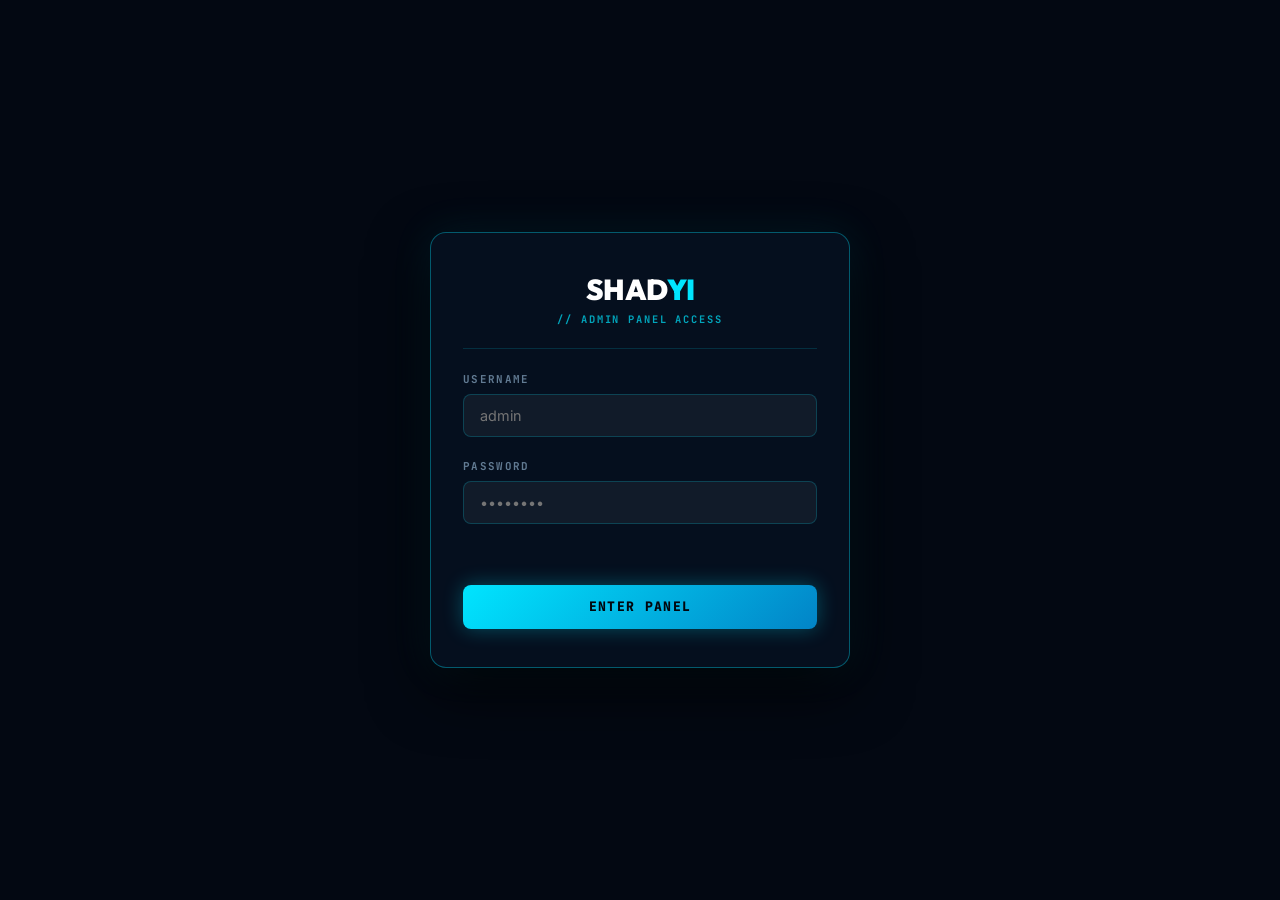
==== commit 7ce00ad5: "Add files via upload" ====
--- a/admin.html
+++ b/admin.html
@@ -1,347 +1,1888 @@
 <!DOCTYPE html>
-<html lang="en">
+<html lang="en" data-theme="cyan">
 <head>
   <meta charset="UTF-8" />
   <meta name="viewport" content="width=device-width, initial-scale=1.0" />
-  <title>Admin Panel – SHADYI</title>
+  <title>SHADYI — Admin Panel</title>
+
+  <!-- Google Fonts -->
+  <link rel="preconnect" href="https://fonts.googleapis.com" />
+  <link rel="preconnect" href="https://fonts.gstatic.com" crossorigin />
+  <link href="https://fonts.googleapis.com/css2?family=Inter:wght@400;500;600;700&family=Outfit:wght@400;600;700;800;900&family=JetBrains+Mono:wght@400;600;700&display=swap" rel="stylesheet" />
+
+  <!-- Main site styles (needed for base variables used by admin.css) -->
   <link rel="stylesheet" href="styles.css" />
+  <!-- Admin panel styles -->
+  <link rel="stylesheet" href="admin.css" />
+
   <style>
-    /* ── Admin Panel Styles ── */
+    /* ── Standalone Admin Page Wrapper ── */
+    * { box-sizing: border-box; margin: 0; padding: 0; }
+
     body {
-      background: #0a0a0a;
-      color: #f0f0f0;
-      font-family: 'Segoe UI', system-ui, sans-serif;
-      margin: 0;
+      background: #030812;
+      color: #fff;
+      font-family: 'Inter', sans-serif;
       min-height: 100vh;
-    }
-
-    .admin-header {
+      overflow-x: hidden;
+    }
+
+    /* Auth Gate Screen */
+    #auth-gate {
+      position: fixed;
+      inset: 0;
+      z-index: 10010;
+      background: #030812;
       display: flex;
       align-items: center;
-      justify-content: space-between;
-      padding: 1.2rem 2.5rem;
-      background: #111;
-      border-bottom: 1px solid #222;
-      position: sticky;
-      top: 0;
-      z-index: 100;
-    }
-
-    .admin-header .logo {
-      font-size: 1.3rem;
+      justify-content: center;
+      flex-direction: column;
+      gap: 0;
+      transition: opacity 0.4s ease;
+    }
+
+    #auth-gate.hidden {
+      opacity: 0;
+      pointer-events: none;
+    }
+
+    .auth-box {
+      width: min(420px, 92vw);
+      background: rgba(6, 16, 32, 0.95);
+      border: 1px solid rgba(0, 229, 255, 0.35);
+      border-radius: 16px;
+      padding: 2.4rem 2rem;
+      box-shadow: 0 20px 60px rgba(0,0,0,0.8), 0 0 40px rgba(0,229,255,0.1);
+      display: flex;
+      flex-direction: column;
+      gap: 1.4rem;
+    }
+
+    .auth-logo {
+      text-align: center;
+      font-family: 'Outfit', sans-serif;
+      font-weight: 900;
+      font-size: 1.8rem;
+      letter-spacing: -0.02em;
+      color: #fff;
+    }
+
+    .auth-logo span {
+      color: #00e5ff;
+    }
+
+    .auth-tag {
+      display: block;
+      text-align: center;
+      font-family: 'JetBrains Mono', monospace;
+      font-size: 0.65rem;
       font-weight: 700;
-      letter-spacing: 0.15em;
+      letter-spacing: 0.18em;
+      color: rgba(0, 229, 255, 0.7);
+      margin-top: 0.3rem;
+    }
+
+    .auth-divider {
+      height: 1px;
+      background: rgba(0, 229, 255, 0.15);
+    }
+
+    .auth-field {
+      display: flex;
+      flex-direction: column;
+      gap: 0.5rem;
+    }
+
+    .auth-field label {
+      font-family: 'JetBrains Mono', monospace;
+      font-size: 0.68rem;
+      font-weight: 700;
+      letter-spacing: 0.12em;
+      color: rgba(160, 195, 225, 0.6);
+      text-transform: uppercase;
+    }
+
+    .auth-field input {
+      width: 100%;
+      padding: 0.75rem 1rem;
+      background: rgba(255,255,255,0.05);
+      border: 1px solid rgba(0, 229, 255, 0.2);
+      border-radius: 8px;
       color: #fff;
-      text-decoration: none;
-    }
-
-    .admin-header .logo span {
-      color: #c0a060;
-    }
-
-    .admin-user-info {
-      display: flex;
-      align-items: center;
-      gap: 1rem;
-      font-size: 0.85rem;
-      color: #aaa;
-    }
-
-    .admin-user-info #admin-email {
-      color: #ddd;
-    }
-
-    .btn-logout {
-      background: transparent;
-      border: 1px solid #444;
-      color: #ccc;
-      padding: 0.4rem 1rem;
-      border-radius: 4px;
+      font-family: 'Inter', sans-serif;
+      font-size: 0.9rem;
+      outline: none;
+      transition: border-color 0.2s, box-shadow 0.2s;
+    }
+
+    .auth-field input:focus {
+      border-color: rgba(0, 229, 255, 0.6);
+      box-shadow: 0 0 0 3px rgba(0, 229, 255, 0.08);
+    }
+
+    .auth-btn {
+      width: 100%;
+      padding: 0.85rem;
+      background: linear-gradient(135deg, #00e5ff 0%, #0284c7 100%);
+      border: none;
+      border-radius: 8px;
+      color: #02060d;
+      font-family: 'JetBrains Mono', monospace;
+      font-size: 0.82rem;
+      font-weight: 800;
+      letter-spacing: 0.1em;
       cursor: pointer;
-      font-size: 0.8rem;
-      letter-spacing: 0.08em;
-      transition: all 0.2s;
-    }
-
-    .btn-logout:hover {
-      background: #c0a060;
-      border-color: #c0a060;
-      color: #000;
-    }
-
-    .admin-main {
-      max-width: 1100px;
-      margin: 0 auto;
-      padding: 3rem 2rem;
-    }
-
-    .admin-welcome {
-      margin-bottom: 2.5rem;
-    }
-
-    .admin-welcome h1 {
-      font-size: 2rem;
-      font-weight: 700;
-      margin: 0 0 0.4rem;
-      color: #fff;
-    }
-
-    .admin-welcome p {
-      color: #777;
-      margin: 0;
-      font-size: 0.95rem;
-    }
-
-    .admin-cards {
-      display: grid;
-      grid-template-columns: repeat(auto-fill, minmax(260px, 1fr));
-      gap: 1.5rem;
-      margin-bottom: 3rem;
-    }
-
-    .admin-card {
-      background: #141414;
-      border: 1px solid #222;
-      border-radius: 8px;
-      padding: 1.6rem;
-      transition: border-color 0.2s;
-    }
-
-    .admin-card:hover {
-      border-color: #c0a060;
-    }
-
-    .admin-card-icon {
-      font-size: 1.8rem;
-      margin-bottom: 0.8rem;
-    }
-
-    .admin-card h3 {
-      margin: 0 0 0.4rem;
-      font-size: 1rem;
-      font-weight: 600;
-      color: #eee;
-    }
-
-    .admin-card p {
-      margin: 0;
+      transition: all 0.2s ease;
+      box-shadow: 0 0 20px rgba(0, 229, 255, 0.3);
+    }
+
+    .auth-btn:hover {
+      transform: translateY(-1px);
+      box-shadow: 0 0 30px rgba(0, 229, 255, 0.5);
+    }
+
+    .auth-btn:active {
+      transform: translateY(0);
+    }
+
+    .auth-msg {
       font-size: 0.82rem;
-      color: #666;
-      line-height: 1.5;
-    }
-
-    .admin-section {
-      margin-bottom: 3rem;
-    }
-
-    .admin-section h2 {
-      font-size: 1.1rem;
-      font-weight: 600;
-      color: #c0a060;
-      letter-spacing: 0.1em;
-      text-transform: uppercase;
-      margin-bottom: 1.2rem;
-      border-bottom: 1px solid #1e1e1e;
-      padding-bottom: 0.6rem;
-    }
-
-    .admin-table {
-      width: 100%;
-      border-collapse: collapse;
-      font-size: 0.88rem;
-    }
-
-    .admin-table th {
-      text-align: left;
-      padding: 0.7rem 1rem;
-      background: #141414;
-      color: #666;
-      font-weight: 500;
-      letter-spacing: 0.05em;
-      border-bottom: 1px solid #222;
-    }
-
-    .admin-table td {
-      padding: 0.8rem 1rem;
-      border-bottom: 1px solid #1a1a1a;
-      color: #ccc;
-    }
-
-    .admin-table tr:hover td {
-      background: #111;
-    }
-
-    .badge {
-      display: inline-block;
-      padding: 0.2rem 0.6rem;
-      border-radius: 3px;
-      font-size: 0.75rem;
-      font-weight: 600;
-      letter-spacing: 0.05em;
-    }
-
-    .badge-green  { background: #0d2a1a; color: #4caf7d; }
-    .badge-yellow { background: #2a2000; color: #c0a060; }
-    .badge-gray   { background: #1e1e1e; color: #666; }
-
-    /* Loading overlay */
+      text-align: center;
+      min-height: 1.2em;
+      font-family: 'JetBrains Mono', monospace;
+      color: #ff4d64;
+      letter-spacing: 0.04em;
+    }
+
+    .auth-msg.success {
+      color: #10b981;
+    }
+
+    /* Loading spinner during Firebase check */
     #auth-loading {
       position: fixed;
       inset: 0;
-      background: #0a0a0a;
+      z-index: 10020;
+      background: #030812;
       display: flex;
       align-items: center;
       justify-content: center;
-      z-index: 9999;
+      transition: opacity 0.4s ease;
+    }
+
+    #auth-loading.hidden {
+      opacity: 0;
+      pointer-events: none;
     }
 
     .spinner {
-      width: 36px;
-      height: 36px;
-      border: 3px solid #222;
-      border-top-color: #c0a060;
+      width: 38px;
+      height: 38px;
+      border: 3px solid rgba(0, 229, 255, 0.15);
+      border-top-color: #00e5ff;
       border-radius: 50%;
-      animation: spin 0.7s linear infinite;
+      animation: spin 0.75s linear infinite;
     }
 
     @keyframes spin { to { transform: rotate(360deg); } }
 
-    @media (max-width: 600px) {
-      .admin-header { padding: 1rem 1.2rem; }
-      .admin-main   { padding: 2rem 1.2rem; }
-      .admin-welcome h1 { font-size: 1.5rem; }
+    /* Main admin page content */
+    #admin-page {
+      display: none;
+      min-height: 100vh;
+    }
+
+    /* ── Top Navigation Bar ── */
+    .adm-topbar {
+      position: sticky;
+      top: 0;
+      z-index: 200;
+      display: flex;
+      align-items: center;
+      justify-content: space-between;
+      padding: 14px 28px;
+      background: rgba(3, 8, 20, 0.95);
+      backdrop-filter: blur(16px);
+      -webkit-backdrop-filter: blur(16px);
+      border-bottom: 1px solid rgba(0, 229, 255, 0.18);
+      gap: 16px;
+    }
+
+    .adm-topbar-left {
+      display: flex;
+      align-items: center;
+      gap: 14px;
+    }
+
+    .adm-topbar-logo {
+      font-family: 'Outfit', sans-serif;
+      font-weight: 900;
+      font-size: 1.25rem;
+      letter-spacing: -0.02em;
+      color: #fff;
+      text-decoration: none;
+    }
+
+    .adm-topbar-logo span {
+      color: #00e5ff;
+    }
+
+    .adm-topbar-tag {
+      font-family: 'JetBrains Mono', monospace;
+      font-size: 0.62rem;
+      font-weight: 700;
+      letter-spacing: 0.14em;
+      padding: 3px 9px;
+      border-radius: 4px;
+      background: rgba(0, 229, 255, 0.08);
+      border: 1px solid rgba(0, 229, 255, 0.22);
+      color: #00e5ff;
+    }
+
+    .adm-topbar-right {
+      display: flex;
+      align-items: center;
+      gap: 10px;
+    }
+
+    .adm-user-email {
+      font-family: 'JetBrains Mono', monospace;
+      font-size: 0.72rem;
+      color: rgba(210, 235, 255, 0.55);
+    }
+
+    .adm-btn-logout {
+      display: inline-flex;
+      align-items: center;
+      gap: 6px;
+      padding: 7px 14px;
+      background: rgba(255, 51, 75, 0.1);
+      border: 1px solid rgba(255, 51, 75, 0.3);
+      border-radius: 999px;
+      color: #ff9494;
+      font-family: 'JetBrains Mono', monospace;
+      font-size: 0.72rem;
+      font-weight: 700;
+      letter-spacing: 0.08em;
+      cursor: pointer;
+      transition: all 0.2s ease;
+    }
+
+    .adm-btn-logout:hover {
+      background: rgba(255, 51, 75, 0.2);
+      border-color: rgba(255, 51, 75, 0.6);
+      color: #ff4d64;
+    }
+
+    /* ── Layout ── */
+    .adm-layout {
+      display: flex;
+      min-height: calc(100vh - 61px);
+    }
+
+    /* ── Sidebar ── */
+    .adm-sidebar {
+      width: 230px;
+      background: rgba(3, 9, 18, 0.98);
+      border-right: 1px solid rgba(0, 229, 255, 0.12);
+      padding: 16px 10px;
+      display: flex;
+      flex-direction: column;
+      gap: 4px;
+      flex-shrink: 0;
+      position: sticky;
+      top: 61px;
+      height: calc(100vh - 61px);
+      overflow-y: auto;
+    }
+
+    .adm-sidebar-label {
+      font-family: 'JetBrains Mono', monospace;
+      font-size: 0.58rem;
+      font-weight: 700;
+      letter-spacing: 0.16em;
+      color: rgba(160, 195, 225, 0.35);
+      text-transform: uppercase;
+      padding: 10px 12px 4px;
+    }
+
+    .adm-nav-btn {
+      display: flex;
+      align-items: center;
+      justify-content: space-between;
+      gap: 10px;
+      padding: 10px 13px;
+      border-radius: 8px;
+      background: transparent;
+      border: 1px solid transparent;
+      color: rgba(210, 235, 255, 0.65);
+      font-family: 'Inter', sans-serif;
+      font-size: 0.83rem;
+      font-weight: 500;
+      cursor: pointer;
+      text-align: left;
+      transition: all 0.2s ease;
+      width: 100%;
+    }
+
+    .adm-nav-btn .nav-icon { font-size: 1rem; flex-shrink: 0; }
+
+    .adm-nav-btn:hover {
+      background: rgba(255, 255, 255, 0.04);
+      color: #fff;
+      border-color: rgba(255, 255, 255, 0.07);
+    }
+
+    .adm-nav-btn.active {
+      background: rgba(0, 229, 255, 0.08);
+      border-color: rgba(0, 229, 255, 0.25);
+      color: #00e5ff;
+      font-weight: 600;
+    }
+
+    .adm-nav-count {
+      display: inline-flex;
+      align-items: center;
+      justify-content: center;
+      min-width: 18px;
+      height: 18px;
+      padding: 0 5px;
+      background: #ff334b;
+      color: #fff;
+      border-radius: 999px;
+      font-size: 0.6rem;
+      font-weight: 800;
+      font-family: 'JetBrains Mono', monospace;
+    }
+
+    /* ── Main Content Area ── */
+    .adm-main {
+      flex: 1;
+      padding: 28px 32px;
+      overflow-y: auto;
+      display: flex;
+      flex-direction: column;
+      gap: 28px;
+    }
+
+    /* ── Tab Panels ── */
+    .adm-tab {
+      display: none;
+      flex-direction: column;
+      gap: 24px;
+      animation: fadeInUp 0.25s ease;
+    }
+
+    .adm-tab.active {
+      display: flex;
+    }
+
+    @keyframes fadeInUp {
+      from { opacity: 0; transform: translateY(10px); }
+      to   { opacity: 1; transform: translateY(0); }
+    }
+
+    /* ── Section Header ── */
+    .adm-section-title {
+      font-family: 'Outfit', sans-serif;
+      font-size: 1.35rem;
+      font-weight: 800;
+      color: #fff;
+      display: flex;
+      align-items: center;
+      gap: 10px;
+    }
+
+    .adm-section-sub {
+      font-size: 0.82rem;
+      color: rgba(160, 195, 225, 0.5);
+      margin-top: 2px;
+    }
+
+    /* ── Stats Row ── */
+    .adm-stats-row {
+      display: grid;
+      grid-template-columns: repeat(auto-fit, minmax(170px, 1fr));
+      gap: 14px;
+    }
+
+    .adm-stat {
+      padding: 18px 20px;
+      background: rgba(255, 255, 255, 0.03);
+      border: 1px solid rgba(255, 255, 255, 0.07);
+      border-radius: 12px;
+      display: flex;
+      flex-direction: column;
+      gap: 4px;
+      transition: border-color 0.2s;
+    }
+
+    .adm-stat:hover { border-color: rgba(0, 229, 255, 0.25); }
+
+    .adm-stat-num {
+      font-family: 'Outfit', sans-serif;
+      font-size: 1.9rem;
+      font-weight: 800;
+      color: #00e5ff;
+      line-height: 1;
+    }
+
+    .adm-stat-label {
+      font-family: 'JetBrains Mono', monospace;
+      font-size: 0.68rem;
+      font-weight: 600;
+      letter-spacing: 0.1em;
+      color: rgba(160, 195, 225, 0.5);
+      text-transform: uppercase;
+    }
+
+    /* ── Cards Grid ── */
+    .adm-cards-grid {
+      display: grid;
+      grid-template-columns: repeat(auto-fill, minmax(220px, 1fr));
+      gap: 14px;
+    }
+
+    .adm-card {
+      padding: 20px;
+      background: rgba(10, 24, 46, 0.6);
+      border: 1px solid rgba(255, 255, 255, 0.08);
+      border-radius: 12px;
+      cursor: pointer;
+      transition: all 0.2s ease;
+    }
+
+    .adm-card:hover {
+      border-color: rgba(0, 229, 255, 0.35);
+      background: rgba(0, 229, 255, 0.04);
+      transform: translateY(-2px);
+    }
+
+    .adm-card-icon { font-size: 1.7rem; margin-bottom: 10px; }
+
+    .adm-card h3 {
+      font-family: 'Outfit', sans-serif;
+      font-size: 0.95rem;
+      font-weight: 700;
+      color: #fff;
+      margin-bottom: 4px;
+    }
+
+    .adm-card p {
+      font-size: 0.78rem;
+      color: rgba(160, 195, 225, 0.5);
+      line-height: 1.5;
+    }
+
+    /* ── Form Styles ── */
+    .adm-form-grid {
+      display: grid;
+      grid-template-columns: 1fr 1fr;
+      gap: 14px;
+    }
+
+    .adm-form-grid.single { grid-template-columns: 1fr; }
+
+    .adm-field {
+      display: flex;
+      flex-direction: column;
+      gap: 6px;
+    }
+
+    .adm-field.span-2 { grid-column: span 2; }
+
+    .adm-field label {
+      font-family: 'JetBrains Mono', monospace;
+      font-size: 0.65rem;
+      font-weight: 700;
+      letter-spacing: 0.12em;
+      color: rgba(160, 195, 225, 0.55);
+      text-transform: uppercase;
+    }
+
+    .adm-field input,
+    .adm-field textarea,
+    .adm-field select {
+      width: 100%;
+      padding: 0.7rem 0.9rem;
+      background: rgba(255,255,255,0.04);
+      border: 1px solid rgba(255,255,255,0.1);
+      border-radius: 8px;
+      color: #fff;
+      font-family: 'Inter', sans-serif;
+      font-size: 0.87rem;
+      outline: none;
+      transition: border-color 0.2s, box-shadow 0.2s;
+      resize: vertical;
+    }
+
+    .adm-field input:focus,
+    .adm-field textarea:focus,
+    .adm-field select:focus {
+      border-color: rgba(0, 229, 255, 0.5);
+      box-shadow: 0 0 0 3px rgba(0, 229, 255, 0.07);
+    }
+
+    .adm-field select option { background: #061020; }
+
+    /* ── Buttons ── */
+    .adm-btn-row {
+      display: flex;
+      align-items: center;
+      gap: 10px;
+      flex-wrap: wrap;
+    }
+
+    .adm-btn {
+      display: inline-flex;
+      align-items: center;
+      gap: 6px;
+      padding: 9px 20px;
+      border-radius: 8px;
+      font-family: 'JetBrains Mono', monospace;
+      font-size: 0.75rem;
+      font-weight: 700;
+      letter-spacing: 0.08em;
+      cursor: pointer;
+      transition: all 0.2s ease;
+      border: 1px solid;
+    }
+
+    .adm-btn.primary {
+      background: linear-gradient(135deg, #00e5ff 0%, #0284c7 100%);
+      border-color: transparent;
+      color: #02060d;
+      box-shadow: 0 0 18px rgba(0, 229, 255, 0.3);
+    }
+
+    .adm-btn.primary:hover {
+      transform: translateY(-1px);
+      box-shadow: 0 0 26px rgba(0, 229, 255, 0.5);
+    }
+
+    .adm-btn.secondary {
+      background: rgba(255,255,255,0.05);
+      border-color: rgba(255,255,255,0.1);
+      color: rgba(210, 235, 255, 0.8);
+    }
+
+    .adm-btn.secondary:hover {
+      background: rgba(255,255,255,0.09);
+      border-color: rgba(0, 229, 255, 0.3);
+      color: #00e5ff;
+    }
+
+    .adm-btn.danger {
+      background: rgba(255, 51, 75, 0.1);
+      border-color: rgba(255, 51, 75, 0.3);
+      color: #ff9494;
+    }
+
+    .adm-btn.danger:hover {
+      background: rgba(255, 51, 75, 0.2);
+      border-color: rgba(255, 51, 75, 0.6);
+      color: #ff4d64;
+    }
+
+    /* ── Section Box ── */
+    .adm-box {
+      background: rgba(6, 16, 32, 0.6);
+      border: 1px solid rgba(255, 255, 255, 0.08);
+      border-radius: 14px;
+      padding: 22px 24px;
+      display: flex;
+      flex-direction: column;
+      gap: 18px;
+    }
+
+    .adm-box-title {
+      font-family: 'JetBrains Mono', monospace;
+      font-size: 0.72rem;
+      font-weight: 700;
+      letter-spacing: 0.14em;
+      color: rgba(0, 229, 255, 0.7);
+      text-transform: uppercase;
+      padding-bottom: 12px;
+      border-bottom: 1px solid rgba(255, 255, 255, 0.07);
+    }
+
+    /* ── Projects List ── */
+    .adm-project-list {
+      display: flex;
+      flex-direction: column;
+      gap: 10px;
+    }
+
+    .adm-project-item {
+      display: flex;
+      align-items: center;
+      justify-content: space-between;
+      padding: 13px 16px;
+      background: rgba(5, 15, 30, 0.6);
+      border: 1px solid rgba(255, 255, 255, 0.08);
+      border-radius: 10px;
+      gap: 14px;
+      transition: all 0.2s ease;
+    }
+
+    .adm-project-item:hover {
+      border-color: rgba(0, 229, 255, 0.25);
+    }
+
+    .adm-project-info { display: flex; align-items: center; gap: 14px; flex: 1; min-width: 0; }
+
+    .adm-project-thumb {
+      width: 54px;
+      height: 40px;
+      border-radius: 6px;
+      background: #041424;
+      border: 1px solid rgba(255,255,255,0.1);
+      display: flex;
+      align-items: center;
+      justify-content: center;
+      font-size: 0.6rem;
+      font-weight: 700;
+      color: #00e5ff;
+      flex-shrink: 0;
+      font-family: 'JetBrains Mono', monospace;
+      overflow: hidden;
+    }
+
+    .adm-project-thumb img { width: 100%; height: 100%; object-fit: cover; }
+
+    .adm-project-title {
+      font-size: 0.9rem;
+      font-weight: 700;
+      color: #fff;
+      white-space: nowrap;
+      overflow: hidden;
+      text-overflow: ellipsis;
+    }
+
+    .adm-project-cat {
+      font-family: 'JetBrains Mono', monospace;
+      font-size: 0.62rem;
+      padding: 2px 7px;
+      border-radius: 3px;
+      background: rgba(0, 229, 255, 0.1);
+      color: #00e5ff;
+    }
+
+    .adm-project-actions { display: flex; align-items: center; gap: 6px; flex-shrink: 0; }
+
+    /* ── Messages ── */
+    .adm-msg-item {
+      padding: 14px 18px;
+      background: rgba(6, 16, 32, 0.7);
+      border: 1px solid rgba(255, 255, 255, 0.08);
+      border-radius: 10px;
+      cursor: pointer;
+      transition: all 0.2s ease;
+    }
+
+    .adm-msg-item:hover { border-color: rgba(0, 229, 255, 0.3); }
+
+    .adm-msg-item.unread {
+      border-color: #00e5ff;
+      background: rgba(0, 229, 255, 0.04);
+      box-shadow: inset 3px 0 0 #00e5ff;
+    }
+
+    .adm-msg-row {
+      display: flex;
+      align-items: center;
+      justify-content: space-between;
+      margin-bottom: 6px;
+    }
+
+    .adm-msg-name { font-weight: 700; font-size: 0.9rem; color: #fff; }
+
+    .adm-msg-date {
+      font-family: 'JetBrains Mono', monospace;
+      font-size: 0.68rem;
+      color: rgba(160, 195, 225, 0.4);
+    }
+
+    .adm-msg-preview {
+      font-size: 0.8rem;
+      color: rgba(210, 235, 255, 0.6);
+      line-height: 1.4;
+      display: -webkit-box;
+      -webkit-line-clamp: 2;
+      -webkit-box-orient: vertical;
+      overflow: hidden;
+    }
+
+    .adm-badge-new {
+      font-family: 'JetBrains Mono', monospace;
+      font-size: 0.58rem;
+      padding: 1px 6px;
+      border-radius: 999px;
+      background: #ff334b;
+      color: #fff;
+      font-weight: 800;
+      margin-left: 6px;
+    }
+
+    /* ── Theme Swatches ── */
+    .adm-theme-row {
+      display: flex;
+      gap: 10px;
+      flex-wrap: wrap;
+    }
+
+    .adm-theme-swatch {
+      display: flex;
+      flex-direction: column;
+      align-items: center;
+      gap: 6px;
+      cursor: pointer;
+    }
+
+    .adm-swatch-dot {
+      width: 32px;
+      height: 32px;
+      border-radius: 50%;
+      border: 2px solid rgba(255,255,255,0.1);
+      transition: all 0.2s;
+    }
+
+    .adm-theme-swatch.active .adm-swatch-dot,
+    .adm-theme-swatch:hover .adm-swatch-dot {
+      border-color: #fff;
+      transform: scale(1.15);
+      box-shadow: 0 0 12px currentColor;
+    }
+
+    .adm-swatch-label {
+      font-family: 'JetBrains Mono', monospace;
+      font-size: 0.6rem;
+      font-weight: 600;
+      letter-spacing: 0.1em;
+      color: rgba(160, 195, 225, 0.5);
+    }
+
+    /* ── Toast ── */
+    #adm-toasts {
+      position: fixed;
+      top: 24px;
+      right: 24px;
+      z-index: 10050;
+      display: flex;
+      flex-direction: column;
+      gap: 10px;
+      pointer-events: none;
+    }
+
+    .adm-toast {
+      pointer-events: auto;
+      display: flex;
+      align-items: center;
+      gap: 10px;
+      padding: 12px 18px;
+      background: rgba(4, 14, 28, 0.97);
+      backdrop-filter: blur(12px);
+      border: 1px solid rgba(0, 229, 255, 0.3);
+      border-radius: 10px;
+      box-shadow: 0 10px 30px rgba(0,0,0,0.6), 0 0 20px rgba(0,229,255,0.2);
+      color: #fff;
+      font-size: 0.84rem;
+      animation: toastIn 0.3s cubic-bezier(0.16, 1, 0.3, 1);
+      max-width: 340px;
+    }
+
+    .adm-toast.success { border-color: #10b981; box-shadow: 0 10px 30px rgba(0,0,0,0.6), 0 0 20px rgba(16,185,129,0.25); }
+    .adm-toast.error   { border-color: #ff334b; box-shadow: 0 10px 30px rgba(0,0,0,0.6), 0 0 20px rgba(255,51,75,0.25); }
+
+    @keyframes toastIn {
+      from { opacity: 0; transform: translateX(30px); }
+      to   { opacity: 1; transform: translateX(0); }
+    }
+
+    /* ── Toggle Switch ── */
+    .adm-toggle-row {
+      display: flex;
+      align-items: center;
+      justify-content: space-between;
+      padding: 12px 0;
+      border-bottom: 1px solid rgba(255,255,255,0.05);
+    }
+
+    .adm-toggle-row:last-child { border-bottom: none; }
+
+    .adm-toggle-info h4 {
+      font-size: 0.88rem;
+      font-weight: 600;
+      color: #fff;
+      margin-bottom: 2px;
+    }
+
+    .adm-toggle-info p {
+      font-size: 0.75rem;
+      color: rgba(160, 195, 225, 0.5);
+    }
+
+    .adm-toggle {
+      position: relative;
+      width: 40px;
+      height: 22px;
+      flex-shrink: 0;
+    }
+
+    .adm-toggle input { opacity: 0; width: 0; height: 0; }
+
+    .adm-toggle-track {
+      position: absolute;
+      inset: 0;
+      border-radius: 999px;
+      background: rgba(255,255,255,0.1);
+      border: 1px solid rgba(255,255,255,0.1);
+      cursor: pointer;
+      transition: all 0.25s;
+    }
+
+    .adm-toggle-track::after {
+      content: '';
+      position: absolute;
+      top: 2px;
+      left: 2px;
+      width: 16px;
+      height: 16px;
+      border-radius: 50%;
+      background: rgba(255,255,255,0.4);
+      transition: all 0.25s;
+    }
+
+    .adm-toggle input:checked + .adm-toggle-track {
+      background: rgba(0, 229, 255, 0.2);
+      border-color: #00e5ff;
+      box-shadow: 0 0 10px rgba(0,229,255,0.3);
+    }
+
+    .adm-toggle input:checked + .adm-toggle-track::after {
+      left: calc(100% - 18px);
+      background: #00e5ff;
+    }
+
+    /* ── Responsive ── */
+    @media (max-width: 768px) {
+      .adm-sidebar { width: 60px; padding: 8px 4px; }
+      .adm-sidebar-label,
+      .adm-nav-btn span:not(.adm-nav-count) { display: none; }
+      .adm-nav-btn { justify-content: center; padding: 10px; }
+      .adm-main { padding: 18px 16px; }
+      .adm-form-grid { grid-template-columns: 1fr; }
+      .adm-field.span-2 { grid-column: span 1; }
+      .adm-topbar { padding: 12px 16px; }
+      .adm-user-email { display: none; }
     }
   </style>
 </head>
 <body>
 
-  <!-- Auth loading screen (shown until Firebase verifies user) -->
-  <div id="auth-loading">
-    <div class="spinner"></div>
+<!-- ══════════════════════════════════════
+     LOADING SPINNER (while checking auth)
+     ══════════════════════════════════════ -->
+<div id="auth-loading">
+  <div class="spinner"></div>
+</div>
+
+<!-- ══════════════════════════════════════
+     AUTH GATE (login form)
+     ══════════════════════════════════════ -->
+<div id="auth-gate" class="hidden">
+  <div class="auth-box">
+    <div>
+      <div class="auth-logo">SHAD<span>YI</span></div>
+      <span class="auth-tag">// ADMIN PANEL ACCESS</span>
+    </div>
+    <div class="auth-divider"></div>
+    <div class="auth-field">
+      <label>Username</label>
+      <input type="text" id="gate-user" placeholder="admin" autocomplete="username" />
+    </div>
+    <div class="auth-field">
+      <label>Password</label>
+      <input type="password" id="gate-pass" placeholder="••••••••" autocomplete="current-password" />
+    </div>
+    <div class="auth-msg" id="gate-msg"></div>
+    <button class="auth-btn" id="gate-submit">ENTER PANEL</button>
   </div>
-
-  <!-- Page content (hidden until auth confirmed) -->
-  <div id="admin-content" style="display:none">
-
-    <header class="admin-header">
-      <a href="index.html" class="logo">SHAD<span>YI</span></a>
-      <div class="admin-user-info">
-        <span id="admin-email"></span>
-        <button class="btn-logout" id="admin-logout-btn">LOGOUT</button>
+</div>
+
+<!-- ══════════════════════════════════════
+     MAIN ADMIN PAGE
+     ══════════════════════════════════════ -->
+<div id="admin-page">
+
+  <!-- Toast container -->
+  <div id="adm-toasts"></div>
+
+  <!-- Top Bar -->
+  <header class="adm-topbar">
+    <div class="adm-topbar-left">
+      <a href="index.html" class="adm-topbar-logo">SHAD<span>YI</span></a>
+      <span class="adm-topbar-tag">ADMIN</span>
+    </div>
+    <div class="adm-topbar-right">
+      <span class="adm-user-email" id="adm-logged-user"></span>
+      <button class="adm-btn-logout" id="adm-logout">⏻ LOGOUT</button>
+    </div>
+  </header>
+
+  <div class="adm-layout">
+
+    <!-- Sidebar -->
+    <aside class="adm-sidebar">
+      <span class="adm-sidebar-label">Main</span>
+      <button class="adm-nav-btn active" data-tab="dashboard">
+        <span>🏠 Dashboard</span>
+      </button>
+      <button class="adm-nav-btn" data-tab="projects">
+        <span>🎬 Projects</span>
+      </button>
+      <button class="adm-nav-btn" data-tab="inbox">
+        <span>💬 Messages</span>
+        <span class="adm-nav-count" id="inbox-count" style="display:none">0</span>
+      </button>
+
+      <span class="adm-sidebar-label">Content</span>
+      <button class="adm-nav-btn" data-tab="hero">
+        <span>⚡ Hero</span>
+      </button>
+      <button class="adm-nav-btn" data-tab="about">
+        <span>👤 About</span>
+      </button>
+      <button class="adm-nav-btn" data-tab="contact">
+        <span>📮 Contact</span>
+      </button>
+
+      <span class="adm-sidebar-label">System</span>
+      <button class="adm-nav-btn" data-tab="design">
+        <span>🎨 Design</span>
+      </button>
+      <button class="adm-nav-btn" data-tab="settings">
+        <span>⚙️ Settings</span>
+      </button>
+    </aside>
+
+    <!-- Main Content -->
+    <main class="adm-main">
+
+      <!-- ── DASHBOARD ── -->
+      <section class="adm-tab active" id="tab-dashboard">
+        <div>
+          <div class="adm-section-title">🏠 Dashboard</div>
+          <div class="adm-section-sub">Welcome back. Here's your portfolio at a glance.</div>
+        </div>
+
+        <div class="adm-stats-row" id="dash-stats">
+          <div class="adm-stat">
+            <div class="adm-stat-num" id="stat-projects">6</div>
+            <div class="adm-stat-label">Projects</div>
+          </div>
+          <div class="adm-stat">
+            <div class="adm-stat-num" id="stat-messages">0</div>
+            <div class="adm-stat-label">Messages</div>
+          </div>
+          <div class="adm-stat">
+            <div class="adm-stat-num" id="stat-unread">0</div>
+            <div class="adm-stat-label">Unread</div>
+          </div>
+        </div>
+
+        <div class="adm-cards-grid">
+          <div class="adm-card" onclick="switchTab('projects')">
+            <div class="adm-card-icon">🎬</div>
+            <h3>Projects</h3>
+            <p>Add, edit or remove portfolio projects and reels.</p>
+          </div>
+          <div class="adm-card" onclick="switchTab('inbox')">
+            <div class="adm-card-icon">💬</div>
+            <h3>Messages</h3>
+            <p>View contact form submissions from clients.</p>
+          </div>
+          <div class="adm-card" onclick="switchTab('design')">
+            <div class="adm-card-icon">🎨</div>
+            <h3>Design</h3>
+            <p>Change theme colors and visual settings.</p>
+          </div>
+          <div class="adm-card" onclick="switchTab('hero')">
+            <div class="adm-card-icon">⚡</div>
+            <h3>Hero Section</h3>
+            <p>Update headline, badge, CTAs and HUD text.</p>
+          </div>
+          <div class="adm-card" onclick="switchTab('about')">
+            <div class="adm-card-icon">👤</div>
+            <h3>About</h3>
+            <p>Edit bio, highlights and skill descriptions.</p>
+          </div>
+          <div class="adm-card" onclick="switchTab('settings')">
+            <div class="adm-card-icon">⚙️</div>
+            <h3>Settings</h3>
+            <p>Manage credentials, backup and restore data.</p>
+          </div>
+        </div>
+      </section>
+
+      <!-- ── PROJECTS ── -->
+      <section class="adm-tab" id="tab-projects">
+        <div>
+          <div class="adm-section-title">🎬 Projects</div>
+          <div class="adm-section-sub">Manage your portfolio projects. Changes apply live.</div>
+        </div>
+        <div class="adm-btn-row">
+          <button class="adm-btn primary" id="btn-add-project">＋ Add Project</button>
+        </div>
+        <div class="adm-project-list" id="projects-list">
+          <!-- Rendered by JS -->
+        </div>
+      </section>
+
+      <!-- ── INBOX ── -->
+      <section class="adm-tab" id="tab-inbox">
+        <div>
+          <div class="adm-section-title">💬 Messages</div>
+          <div class="adm-section-sub">Contact form submissions from visitors.</div>
+        </div>
+        <div class="adm-stats-row" style="grid-template-columns:repeat(3,1fr);max-width:460px">
+          <div class="adm-stat">
+            <div class="adm-stat-num" id="inbox-total">0</div>
+            <div class="adm-stat-label">Total</div>
+          </div>
+          <div class="adm-stat">
+            <div class="adm-stat-num" id="inbox-unread">0</div>
+            <div class="adm-stat-label">Unread</div>
+          </div>
+          <div class="adm-stat">
+            <div class="adm-stat-num" id="inbox-read">0</div>
+            <div class="adm-stat-label">Read</div>
+          </div>
+        </div>
+        <div style="display:flex;gap:8px;flex-wrap:wrap">
+          <button class="adm-btn secondary" id="btn-mark-all-read">✓ Mark All Read</button>
+          <button class="adm-btn danger"    id="btn-clear-inbox">🗑 Clear All</button>
+        </div>
+        <div id="inbox-list" style="display:flex;flex-direction:column;gap:10px">
+          <!-- Rendered by JS -->
+        </div>
+      </section>
+
+      <!-- ── HERO ── -->
+      <section class="adm-tab" id="tab-hero">
+        <div>
+          <div class="adm-section-title">⚡ Hero Section</div>
+          <div class="adm-section-sub">Edit the homepage hero content. Changes apply live on save.</div>
+        </div>
+        <div class="adm-box">
+          <div class="adm-box-title">// Hero Content</div>
+          <div class="adm-form-grid">
+            <div class="adm-field">
+              <label>Badge Text</label>
+              <input type="text" id="hero-badge" placeholder="VIDEO EDITOR & MOTION DESIGNER" />
+            </div>
+            <div class="adm-field">
+              <label>Title / Name</label>
+              <input type="text" id="hero-title" placeholder="shadyi" />
+            </div>
+            <div class="adm-field span-2">
+              <label>Subtitle</label>
+              <textarea id="hero-subtitle" rows="2" placeholder="Crafting high-retention edits..."></textarea>
+            </div>
+            <div class="adm-field">
+              <label>CTA Primary Text</label>
+              <input type="text" id="hero-cta1-text" placeholder="EXPLORE WORK" />
+            </div>
+            <div class="adm-field">
+              <label>CTA Primary Link</label>
+              <input type="text" id="hero-cta1-link" placeholder="#projects" />
+            </div>
+            <div class="adm-field">
+              <label>CTA Secondary Text</label>
+              <input type="text" id="hero-cta2-text" placeholder="START A PROJECT" />
+            </div>
+            <div class="adm-field">
+              <label>CTA Secondary Link</label>
+              <input type="text" id="hero-cta2-link" placeholder="#contact" />
+            </div>
+            <div class="adm-field">
+              <label>HUD Status</label>
+              <input type="text" id="hero-hud-status" />
+            </div>
+            <div class="adm-field">
+              <label>HUD Callout 1</label>
+              <input type="text" id="hero-hud1" />
+            </div>
+            <div class="adm-field">
+              <label>HUD Callout 2</label>
+              <input type="text" id="hero-hud2" />
+            </div>
+            <div class="adm-field">
+              <label>Scroll Hint</label>
+              <input type="text" id="hero-scroll" placeholder="SCROLL TO EXPERIENCE" />
+            </div>
+          </div>
+          <div class="adm-btn-row">
+            <button class="adm-btn primary" id="btn-save-hero">💾 Save Hero</button>
+          </div>
+        </div>
+      </section>
+
+      <!-- ── ABOUT ── -->
+      <section class="adm-tab" id="tab-about">
+        <div>
+          <div class="adm-section-title">👤 About</div>
+          <div class="adm-section-sub">Edit your bio and highlights.</div>
+        </div>
+        <div class="adm-box">
+          <div class="adm-box-title">// Bio</div>
+          <div class="adm-form-grid single">
+            <div class="adm-field">
+              <label>Section Tag</label>
+              <input type="text" id="about-tag" />
+            </div>
+            <div class="adm-field">
+              <label>Title</label>
+              <input type="text" id="about-title" />
+            </div>
+            <div class="adm-field">
+              <label>Lead Paragraph</label>
+              <textarea id="about-lead" rows="3"></textarea>
+            </div>
+            <div class="adm-field">
+              <label>Body Paragraph</label>
+              <textarea id="about-body" rows="3"></textarea>
+            </div>
+          </div>
+          <div class="adm-btn-row">
+            <button class="adm-btn primary" id="btn-save-about">💾 Save About</button>
+          </div>
+        </div>
+      </section>
+
+      <!-- ── CONTACT ── -->
+      <section class="adm-tab" id="tab-contact">
+        <div>
+          <div class="adm-section-title">📮 Contact</div>
+          <div class="adm-section-sub">Update contact section text and your email.</div>
+        </div>
+        <div class="adm-box">
+          <div class="adm-box-title">// Contact Settings</div>
+          <div class="adm-form-grid">
+            <div class="adm-field">
+              <label>Section Tag</label>
+              <input type="text" id="contact-tag" />
+            </div>
+            <div class="adm-field">
+              <label>Title</label>
+              <input type="text" id="contact-title" />
+            </div>
+            <div class="adm-field">
+              <label>Owner Email</label>
+              <input type="email" id="contact-email" placeholder="you@example.com" />
+            </div>
+            <div class="adm-field">
+              <label>Button Text</label>
+              <input type="text" id="contact-btn" />
+            </div>
+          </div>
+          <div class="adm-btn-row">
+            <button class="adm-btn primary" id="btn-save-contact">💾 Save Contact</button>
+          </div>
+        </div>
+      </section>
+
+      <!-- ── DESIGN ── -->
+      <section class="adm-tab" id="tab-design">
+        <div>
+          <div class="adm-section-title">🎨 Design</div>
+          <div class="adm-section-sub">Switch themes and control visual effects.</div>
+        </div>
+        <div class="adm-box">
+          <div class="adm-box-title">// Theme</div>
+          <div class="adm-theme-row" id="theme-swatches">
+            <div class="adm-theme-swatch" data-theme="cyan">
+              <div class="adm-swatch-dot" style="background:#00e5ff;color:#00e5ff"></div>
+              <span class="adm-swatch-label">CYAN</span>
+            </div>
+            <div class="adm-theme-swatch" data-theme="purple">
+              <div class="adm-swatch-dot" style="background:#a855f7;color:#a855f7"></div>
+              <span class="adm-swatch-label">PURPLE</span>
+            </div>
+            <div class="adm-theme-swatch" data-theme="emerald">
+              <div class="adm-swatch-dot" style="background:#10b981;color:#10b981"></div>
+              <span class="adm-swatch-label">EMERALD</span>
+            </div>
+            <div class="adm-theme-swatch" data-theme="gold">
+              <div class="adm-swatch-dot" style="background:#f59e0b;color:#f59e0b"></div>
+              <span class="adm-swatch-label">GOLD</span>
+            </div>
+            <div class="adm-theme-swatch" data-theme="crimson">
+              <div class="adm-swatch-dot" style="background:#ff334b;color:#ff334b"></div>
+              <span class="adm-swatch-label">CRIMSON</span>
+            </div>
+          </div>
+        </div>
+        <div class="adm-box">
+          <div class="adm-box-title">// Visual Effects</div>
+          <div class="adm-toggle-row">
+            <div class="adm-toggle-info">
+              <h4>Particle Effects</h4>
+              <p>Enable floating particle/ember animations</p>
+            </div>
+            <label class="adm-toggle">
+              <input type="checkbox" id="toggle-particles" checked />
+              <span class="adm-toggle-track"></span>
+            </label>
+          </div>
+          <div class="adm-toggle-row">
+            <div class="adm-toggle-info">
+              <h4>Streak Effects</h4>
+              <p>Enable light streak visual overlay</p>
+            </div>
+            <label class="adm-toggle">
+              <input type="checkbox" id="toggle-streaks" checked />
+              <span class="adm-toggle-track"></span>
+            </label>
+          </div>
+          <div class="adm-btn-row" style="margin-top:4px">
+            <button class="adm-btn primary" id="btn-save-design">💾 Save Design</button>
+          </div>
+        </div>
+      </section>
+
+      <!-- ── SETTINGS ── -->
+      <section class="adm-tab" id="tab-settings">
+        <div>
+          <div class="adm-section-title">⚙️ Settings</div>
+          <div class="adm-section-sub">Admin credentials, backup and system tools.</div>
+        </div>
+        <div class="adm-box">
+          <div class="adm-box-title">// Change Credentials</div>
+          <div class="adm-form-grid">
+            <div class="adm-field">
+              <label>New Username</label>
+              <input type="text" id="new-username" placeholder="admin" autocomplete="off" />
+            </div>
+            <div class="adm-field">
+              <label>New Password</label>
+              <input type="password" id="new-password" placeholder="New password" autocomplete="new-password" />
+            </div>
+            <div class="adm-field">
+              <label>Confirm Password</label>
+              <input type="password" id="confirm-password" placeholder="Repeat password" autocomplete="new-password" />
+            </div>
+          </div>
+          <div class="adm-btn-row">
+            <button class="adm-btn primary" id="btn-save-creds">🔑 Update Credentials</button>
+          </div>
+        </div>
+        <div class="adm-box">
+          <div class="adm-box-title">// Site Metadata</div>
+          <div class="adm-form-grid single">
+            <div class="adm-field">
+              <label>Page Title</label>
+              <input type="text" id="meta-title" placeholder="SHADYI Portfolio" />
+            </div>
+            <div class="adm-field">
+              <label>Meta Description</label>
+              <textarea id="meta-desc" rows="2"></textarea>
+            </div>
+          </div>
+          <div class="adm-btn-row">
+            <button class="adm-btn primary" id="btn-save-meta">💾 Save Metadata</button>
+          </div>
+        </div>
+        <div class="adm-box">
+          <div class="adm-box-title">// Backup & Restore</div>
+          <div class="adm-btn-row">
+            <button class="adm-btn secondary" id="btn-export">⬇ Export Backup</button>
+            <label class="adm-btn secondary" style="cursor:pointer">
+              ⬆ Import Backup
+              <input type="file" accept=".json" id="btn-import" style="display:none" />
+            </label>
+            <button class="adm-btn danger" id="btn-reset">↺ Reset to Defaults</button>
+          </div>
+        </div>
+      </section>
+
+    </main>
+  </div><!-- /adm-layout -->
+</div><!-- /admin-page -->
+
+<!-- ══════════════════════════════════════
+     PROJECT EDIT MODAL
+     ══════════════════════════════════════ -->
+<div id="project-modal" style="
+  position:fixed;inset:0;z-index:10020;
+  background:rgba(1,4,10,0.88);backdrop-filter:blur(10px);
+  display:none;align-items:center;justify-content:center;padding:16px;">
+  <div style="
+    width:min(640px,100%);max-height:90vh;
+    background:rgba(14,32,60,0.98);
+    border:1px solid rgba(0,229,255,0.4);
+    border-radius:16px;
+    box-shadow:0 25px 70px rgba(0,0,0,0.85),0 0 50px rgba(0,229,255,0.1);
+    display:flex;flex-direction:column;overflow:hidden;">
+    <div style="display:flex;align-items:center;justify-content:space-between;padding:16px 20px;border-bottom:1px solid rgba(255,255,255,0.08)">
+      <span style="font-family:'Outfit',sans-serif;font-size:1.1rem;font-weight:800;color:#fff" id="proj-modal-title">Edit Project</span>
+      <button onclick="closeProjectModal()" style="background:rgba(255,255,255,0.07);border:1px solid rgba(255,255,255,0.12);color:#fff;width:32px;height:32px;border-radius:50%;cursor:pointer;font-size:1rem;display:flex;align-items:center;justify-content:center;transition:all 0.2s" onmouseover="this.style.background='#ff334b'" onmouseout="this.style.background='rgba(255,255,255,0.07)'">✕</button>
+    </div>
+    <div style="padding:20px;overflow-y:auto;display:flex;flex-direction:column;gap:14px">
+      <input type="hidden" id="proj-edit-id" />
+      <div class="adm-form-grid">
+        <div class="adm-field">
+          <label>Title</label>
+          <input type="text" id="proj-edit-title" />
+        </div>
+        <div class="adm-field">
+          <label>Category</label>
+          <input type="text" id="proj-edit-category" />
+        </div>
+        <div class="adm-field">
+          <label>Views</label>
+          <input type="text" id="proj-edit-views" placeholder="1.4M Views" />
+        </div>
+        <div class="adm-field">
+          <label>Chip Text</label>
+          <input type="text" id="proj-edit-chip" placeholder="TECH DOCU" />
+        </div>
+        <div class="adm-field">
+          <label>Video URL</label>
+          <input type="url" id="proj-edit-video" placeholder="https://youtube.com/..." />
+        </div>
+        <div class="adm-field">
+          <label>CTA Text</label>
+          <input type="text" id="proj-edit-cta" placeholder="REQUEST THIS STYLE" />
+        </div>
+        <div class="adm-field span-2">
+          <label>Thumbnail Image URL (optional)</label>
+          <input type="url" id="proj-edit-image" placeholder="https://..." />
+        </div>
+        <div class="adm-field span-2">
+          <label>Description</label>
+          <textarea id="proj-edit-desc" rows="3"></textarea>
+        </div>
       </div>
-    </header>
-
-    <main class="admin-main">
-
-      <div class="admin-welcome">
-        <h1>Admin Panel</h1>
-        <p>Welcome back. Manage your portfolio content from here.</p>
-      </div>
-
-      <!-- Quick-action cards -->
-      <div class="admin-cards">
-        <div class="admin-card">
-          <div class="admin-card-icon">🎬</div>
-          <h3>Projects</h3>
-          <p>Add, edit or remove portfolio projects and reels.</p>
-        </div>
-        <div class="admin-card">
-          <div class="admin-card-icon">📸</div>
-          <h3>Media</h3>
-          <p>Manage images, videos and frame assets.</p>
-        </div>
-        <div class="admin-card">
-          <div class="admin-card-icon">💬</div>
-          <h3>Messages</h3>
-          <p>View contact form submissions.</p>
-        </div>
-        <div class="admin-card">
-          <div class="admin-card-icon">⚙️</div>
-          <h3>Settings</h3>
-          <p>Update bio, links and site preferences.</p>
-        </div>
-      </div>
-
-      <!-- Recent activity table (placeholder) -->
-      <div class="admin-section">
-        <h2>Recent Activity</h2>
-        <table class="admin-table">
-          <thead>
-            <tr>
-              <th>Item</th>
-              <th>Type</th>
-              <th>Status</th>
-              <th>Date</th>
-            </tr>
-          </thead>
-          <tbody>
-            <tr>
-              <td>Hero Reel 2024</td>
-              <td>Video</td>
-              <td><span class="badge badge-green">Published</span></td>
-              <td>Nov 2024</td>
-            </tr>
-            <tr>
-              <td>Motion Graphics Pack</td>
-              <td>Project</td>
-              <td><span class="badge badge-green">Published</span></td>
-              <td>Oct 2024</td>
-            </tr>
-            <tr>
-              <td>Brand Film – Client X</td>
-              <td>Project</td>
-              <td><span class="badge badge-yellow">Draft</span></td>
-              <td>Nov 2024</td>
-            </tr>
-            <tr>
-              <td>Contact form submission</td>
-              <td>Message</td>
-              <td><span class="badge badge-gray">Unread</span></td>
-              <td>Nov 2024</td>
-            </tr>
-          </tbody>
-        </table>
-      </div>
-
-    </main>
-  </div><!-- /admin-content -->
-
-  <script type="module">
-    import { initializeApp } from "https://www.gstatic.com/firebasejs/13.4.0/firebase-app.js";
-    import { getAuth, onAuthStateChanged, signOut }
-      from "https://www.gstatic.com/firebasejs/13.4.0/firebase-auth.js";
-
-    const firebaseConfig = {
-      apiKey: "AIzaSyB3n-9IzWM7gUBp_ZXXo48S-7eqE-JK3hc",
-      authDomain: "shadyi-portfolio.firebaseapp.com",
-      projectId: "shadyi-portfolio",
-      storageBucket: "shadyi-portfolio.firebasestorage.app",
-      messagingSenderId: "319583502536",
-      appId: "1:319583502536:web:0d37577e89eab2e11fa5fd",
-      measurementId: "G-TCPJ5CPBXN"
+    </div>
+    <div style="display:flex;align-items:center;justify-content:flex-end;gap:10px;padding:14px 20px;border-top:1px solid rgba(255,255,255,0.08);background:rgba(3,8,16,0.6)">
+      <button class="adm-btn secondary" onclick="closeProjectModal()">Cancel</button>
+      <button class="adm-btn primary" onclick="saveProject()">💾 Save Project</button>
+    </div>
+  </div>
+</div>
+
+<!-- admin.js (the full CMS controller) -->
+<script src="admin.js"></script>
+
+<script>
+  // ═══════════════════════════════════════════════════════
+  //  ADMIN PAGE CONTROLLER
+  //  Bridges the standalone admin.html with admin.js's
+  //  ShadyiAdmin (SiteStore, AdminAuth, SiteRenderer, AdminUI)
+  // ═══════════════════════════════════════════════════════
+
+  /* ── Helper: show toast ── */
+  function showToast(msg, type = 'info') {
+    const container = document.getElementById('adm-toasts');
+    const t = document.createElement('div');
+    t.className = `adm-toast ${type}`;
+    t.innerHTML = `<span>${type === 'success' ? '✓' : type === 'error' ? '✕' : 'ℹ'}</span> ${msg}`;
+    container.appendChild(t);
+    setTimeout(() => { t.style.opacity = '0'; t.style.transform = 'translateX(30px)'; setTimeout(() => t.remove(), 300); }, 3000);
+  }
+
+  /* ── Tab switching ── */
+  function switchTab(name) {
+    document.querySelectorAll('.adm-tab').forEach(t => t.classList.remove('active'));
+    document.querySelectorAll('.adm-nav-btn').forEach(b => b.classList.remove('active'));
+    const tab = document.getElementById('tab-' + name);
+    const btn = document.querySelector(`.adm-nav-btn[data-tab="${name}"]`);
+    if (tab) tab.classList.add('active');
+    if (btn) btn.classList.add('active');
+    if (name === 'projects') renderProjectsList();
+    if (name === 'inbox')    renderInbox();
+    if (name === 'hero')     loadHeroForm();
+    if (name === 'about')    loadAboutForm();
+    if (name === 'contact')  loadContactForm();
+    if (name === 'settings') loadSettingsForm();
+    if (name === 'design')   loadDesignForm();
+  }
+
+  document.querySelectorAll('.adm-nav-btn[data-tab]').forEach(btn => {
+    btn.addEventListener('click', () => switchTab(btn.dataset.tab));
+  });
+
+  /* ── Auth ── */
+  function checkAuth() {
+    const loading = document.getElementById('auth-loading');
+    const gate    = document.getElementById('auth-gate');
+    const page    = document.getElementById('admin-page');
+
+    // Give admin.js a moment to load, then check
+    setTimeout(() => {
+      const SA = window.ShadyiAdmin;
+      if (SA && SA.AdminAuth.isLoggedIn()) {
+        const creds = SA.AdminAuth.getCredentials();
+        document.getElementById('adm-logged-user').textContent = creds.username;
+        loading.classList.add('hidden');
+        page.style.display = 'block';
+        initPage();
+      } else {
+        loading.classList.add('hidden');
+        gate.classList.remove('hidden');
+      }
+    }, 300);
+  }
+
+  /* ── Login form ── */
+  document.getElementById('gate-submit').addEventListener('click', () => {
+    const user = document.getElementById('gate-user').value.trim();
+    const pass = document.getElementById('gate-pass').value;
+    const msg  = document.getElementById('gate-msg');
+    const SA   = window.ShadyiAdmin;
+
+    if (!user || !pass) { msg.textContent = 'Please enter credentials.'; return; }
+
+    const result = SA.AdminAuth.login(user, pass);
+    if (result.success) {
+      msg.className = 'auth-msg success';
+      msg.textContent = '✓ Access granted. Opening panel...';
+      setTimeout(() => {
+        document.getElementById('auth-gate').classList.add('hidden');
+        document.getElementById('adm-logged-user').textContent = user;
+        document.getElementById('admin-page').style.display = 'block';
+        initPage();
+      }, 500);
+    } else {
+      msg.className = 'auth-msg';
+      msg.textContent = result.message || 'Invalid credentials.';
+    }
+  });
+
+  document.getElementById('gate-pass').addEventListener('keydown', (e) => {
+    if (e.key === 'Enter') document.getElementById('gate-submit').click();
+  });
+
+  /* ── Logout ── */
+  document.getElementById('adm-logout').addEventListener('click', () => {
+    window.ShadyiAdmin.AdminAuth.logout();
+    document.getElementById('admin-page').style.display = 'none';
+    document.getElementById('auth-gate').classList.remove('hidden');
+    document.getElementById('gate-msg').textContent = '';
+    document.getElementById('gate-pass').value = '';
+    showToast('Logged out successfully.', 'info');
+  });
+
+  /* ── Init page ── */
+  function initPage() {
+    updateStats();
+    updateInboxBadge();
+    loadDesignForm();
+  }
+
+  /* ── Stats ── */
+  function updateStats() {
+    const SA = window.ShadyiAdmin;
+    const data  = SA.SiteStore.getData();
+    const inbox = SA.SiteStore.getInbox();
+    const unread = inbox.filter(m => !m.read).length;
+
+    document.getElementById('stat-projects').textContent = (data.projects || []).length;
+    document.getElementById('stat-messages').textContent = inbox.length;
+    document.getElementById('stat-unread').textContent   = unread;
+    document.getElementById('inbox-total').textContent   = inbox.length;
+    document.getElementById('inbox-unread').textContent  = unread;
+    document.getElementById('inbox-read').textContent    = inbox.length - unread;
+  }
+
+  /* ── Inbox badge ── */
+  function updateInboxBadge() {
+    const SA = window.ShadyiAdmin;
+    const unread = SA.SiteStore.getInbox().filter(m => !m.read).length;
+    const badge = document.getElementById('inbox-count');
+    if (unread > 0) { badge.textContent = unread; badge.style.display = 'inline-flex'; }
+    else            { badge.style.display = 'none'; }
+  }
+
+  /* ── Projects List ── */
+  function renderProjectsList() {
+    const SA = window.ShadyiAdmin;
+    const projects = SA.SiteStore.getData().projects || [];
+    const list = document.getElementById('projects-list');
+    list.innerHTML = '';
+
+    if (!projects.length) {
+      list.innerHTML = '<p style="color:rgba(160,195,225,0.4);font-size:0.85rem;padding:20px 0">No projects yet. Click "Add Project" to get started.</p>';
+      return;
+    }
+
+    projects.forEach((p, i) => {
+      const item = document.createElement('div');
+      item.className = 'adm-project-item';
+      item.innerHTML = `
+        <div class="adm-project-info">
+          <div class="adm-project-thumb">
+            ${p.customImage ? `<img src="${p.customImage}" alt="${p.title}" />` : (p.chipText || 'VID')}
+          </div>
+          <div>
+            <div class="adm-project-title">${p.title}</div>
+            <div style="margin-top:4px"><span class="adm-project-cat">${p.category}</span>
+              <span style="font-family:'JetBrains Mono',monospace;font-size:0.65rem;color:rgba(160,195,225,0.4);margin-left:8px">${p.views || ''}</span>
+            </div>
+          </div>
+        </div>
+        <div class="adm-project-actions">
+          <button class="adm-btn secondary" onclick="openProjectModal(${i})" style="padding:6px 12px;font-size:0.7rem">✏ Edit</button>
+          <button class="adm-btn danger"    onclick="deleteProject(${i})"    style="padding:6px 12px;font-size:0.7rem">🗑</button>
+        </div>
+      `;
+      list.appendChild(item);
+    });
+  }
+
+  /* ── Project Modal ── */
+  let editingProjectIndex = null;
+
+  function openProjectModal(idx) {
+    const SA = window.ShadyiAdmin;
+    const modal = document.getElementById('project-modal');
+    editingProjectIndex = idx;
+
+    if (idx === null || idx === undefined) {
+      // New project
+      document.getElementById('proj-modal-title').textContent = 'Add Project';
+      ['proj-edit-id','proj-edit-title','proj-edit-category','proj-edit-views',
+       'proj-edit-chip','proj-edit-video','proj-edit-cta','proj-edit-image','proj-edit-desc']
+        .forEach(id => { const el = document.getElementById(id); if(el) el.value = ''; });
+    } else {
+      const p = SA.SiteStore.getData().projects[idx];
+      document.getElementById('proj-modal-title').textContent = 'Edit Project';
+      document.getElementById('proj-edit-id').value       = p.id || '';
+      document.getElementById('proj-edit-title').value    = p.title || '';
+      document.getElementById('proj-edit-category').value = p.category || '';
+      document.getElementById('proj-edit-views').value    = p.views || '';
+      document.getElementById('proj-edit-chip').value     = p.chipText || '';
+      document.getElementById('proj-edit-video').value    = p.videoUrl || '';
+      document.getElementById('proj-edit-cta').value      = p.ctaText || '';
+      document.getElementById('proj-edit-image').value    = p.customImage || '';
+      document.getElementById('proj-edit-desc').value     = p.description || '';
+    }
+    modal.style.display = 'flex';
+  }
+
+  document.getElementById('btn-add-project').addEventListener('click', () => openProjectModal(null));
+
+  function closeProjectModal() {
+    document.getElementById('project-modal').style.display = 'none';
+    editingProjectIndex = null;
+  }
+
+  function saveProject() {
+    const SA   = window.ShadyiAdmin;
+    const data = SA.SiteStore.getData();
+    const projects = data.projects || [];
+
+    const proj = {
+      id:          document.getElementById('proj-edit-id').value    || 'proj_' + Date.now(),
+      title:       document.getElementById('proj-edit-title').value,
+      category:    document.getElementById('proj-edit-category').value,
+      views:       document.getElementById('proj-edit-views').value,
+      chipText:    document.getElementById('proj-edit-chip').value,
+      videoUrl:    document.getElementById('proj-edit-video').value,
+      ctaText:     document.getElementById('proj-edit-cta').value,
+      customImage: document.getElementById('proj-edit-image').value,
+      description: document.getElementById('proj-edit-desc').value,
+      thumbClass:  'thumb-cloud',
+      ctaLink:     '#contact',
+      overlayCat:  document.getElementById('proj-edit-category').value,
+      overlayName: document.getElementById('proj-edit-title').value,
+      headline:    document.getElementById('proj-edit-title').value,
+      sub:         document.getElementById('proj-edit-views').value,
+      meta:        ''
     };
 
-    const app  = initializeApp(firebaseConfig);
-    const auth = getAuth(app);
-
-    onAuthStateChanged(auth, (user) => {
-      const loading = document.getElementById('auth-loading');
-      const content = document.getElementById('admin-content');
-
-      if (user) {
-        // Show admin panel
-        document.getElementById('admin-email').textContent = user.email;
-        document.getElementById('admin-logout-btn').addEventListener('click', () => {
-          signOut(auth).then(() => { window.location.href = 'index.html'; });
-        });
-        loading.style.display = 'none';
-        content.style.display  = 'block';
-      } else {
-        // Not logged in → back to portfolio
-        window.location.href = 'index.html';
-      }
+    if (editingProjectIndex !== null) {
+      projects[editingProjectIndex] = { ...projects[editingProjectIndex], ...proj };
+    } else {
+      projects.push(proj);
+    }
+    data.projects = projects;
+    SA.SiteStore.saveData(data);
+    closeProjectModal();
+    renderProjectsList();
+    updateStats();
+    showToast('Project saved successfully!', 'success');
+  }
+
+  function deleteProject(idx) {
+    if (!confirm('Delete this project?')) return;
+    const SA   = window.ShadyiAdmin;
+    const data = SA.SiteStore.getData();
+    data.projects.splice(idx, 1);
+    SA.SiteStore.saveData(data);
+    renderProjectsList();
+    updateStats();
+    showToast('Project deleted.', 'info');
+  }
+
+  /* ── Inbox ── */
+  function renderInbox() {
+    const SA = window.ShadyiAdmin;
+    const inbox = SA.SiteStore.getInbox();
+    const list  = document.getElementById('inbox-list');
+    list.innerHTML = '';
+    updateStats();
+    updateInboxBadge();
+
+    if (!inbox.length) {
+      list.innerHTML = '<p style="color:rgba(160,195,225,0.4);font-size:0.85rem;padding:20px 0">No messages yet.</p>';
+      return;
+    }
+
+    inbox.forEach((m, i) => {
+      const item = document.createElement('div');
+      item.className = `adm-msg-item ${m.read ? '' : 'unread'}`;
+      item.innerHTML = `
+        <div class="adm-msg-row">
+          <span class="adm-msg-name">${m.name}${!m.read ? '<span class="adm-badge-new">NEW</span>' : ''}</span>
+          <span class="adm-msg-date">${m.date}</span>
+        </div>
+        <div style="font-size:0.75rem;color:rgba(0,229,255,0.6);margin-bottom:4px">${m.email}</div>
+        <div class="adm-msg-preview">${m.message}</div>
+        <div style="display:flex;gap:8px;margin-top:10px">
+          ${!m.read ? `<button class="adm-btn secondary" onclick="markRead(${i})" style="padding:5px 10px;font-size:0.68rem">✓ Mark Read</button>` : ''}
+          <button class="adm-btn danger" onclick="deleteMsg(${i})" style="padding:5px 10px;font-size:0.68rem">🗑 Delete</button>
+        </div>
+      `;
+      list.appendChild(item);
     });
-  </script>
+  }
+
+  function markRead(i) {
+    const SA = window.ShadyiAdmin;
+    const inbox = SA.SiteStore.getInbox();
+    if (inbox[i]) { inbox[i].read = true; SA.SiteStore.saveInbox(inbox); renderInbox(); }
+  }
+
+  function deleteMsg(i) {
+    const SA = window.ShadyiAdmin;
+    const inbox = SA.SiteStore.getInbox();
+    inbox.splice(i, 1);
+    SA.SiteStore.saveInbox(inbox);
+    renderInbox();
+    showToast('Message deleted.', 'info');
+  }
+
+  document.getElementById('btn-mark-all-read').addEventListener('click', () => {
+    const SA = window.ShadyiAdmin;
+    const inbox = SA.SiteStore.getInbox().map(m => ({ ...m, read: true }));
+    SA.SiteStore.saveInbox(inbox);
+    renderInbox();
+    showToast('All messages marked as read.', 'success');
+  });
+
+  document.getElementById('btn-clear-inbox').addEventListener('click', () => {
+    if (!confirm('Clear all messages?')) return;
+    const SA = window.ShadyiAdmin;
+    SA.SiteStore.saveInbox([]);
+    renderInbox();
+    showToast('Inbox cleared.', 'info');
+  });
+
+  /* ── Hero Form ── */
+  function loadHeroForm() {
+    const hero = window.ShadyiAdmin.SiteStore.getData().hero || {};
+    document.getElementById('hero-badge').value      = hero.badgeText    || '';
+    document.getElementById('hero-title').value      = hero.title        || '';
+    document.getElementById('hero-subtitle').value   = hero.subtitle     || '';
+    document.getElementById('hero-cta1-text').value  = hero.ctaPrimaryText || '';
+    document.getElementById('hero-cta1-link').value  = hero.ctaPrimaryLink || '';
+    document.getElementById('hero-cta2-text').value  = hero.ctaSecondaryText || '';
+    document.getElementById('hero-cta2-link').value  = hero.ctaSecondaryLink || '';
+    document.getElementById('hero-hud-status').value = hero.hudStatus    || '';
+    document.getElementById('hero-hud1').value        = hero.hudCallout1 || '';
+    document.getElementById('hero-hud2').value        = hero.hudCallout2 || '';
+    document.getElementById('hero-scroll').value      = hero.scrollHint  || '';
+  }
+
+  document.getElementById('btn-save-hero').addEventListener('click', () => {
+    const SA   = window.ShadyiAdmin;
+    const data = SA.SiteStore.getData();
+    data.hero = {
+      ...data.hero,
+      badgeText:         document.getElementById('hero-badge').value,
+      title:             document.getElementById('hero-title').value,
+      subtitle:          document.getElementById('hero-subtitle').value,
+      ctaPrimaryText:    document.getElementById('hero-cta1-text').value,
+      ctaPrimaryLink:    document.getElementById('hero-cta1-link').value,
+      ctaSecondaryText:  document.getElementById('hero-cta2-text').value,
+      ctaSecondaryLink:  document.getElementById('hero-cta2-link').value,
+      hudStatus:         document.getElementById('hero-hud-status').value,
+      hudCallout1:       document.getElementById('hero-hud1').value,
+      hudCallout2:       document.getElementById('hero-hud2').value,
+      scrollHint:        document.getElementById('hero-scroll').value
+    };
+    SA.SiteStore.saveData(data);
+    showToast('Hero section saved!', 'success');
+  });
+
+  /* ── About Form ── */
+  function loadAboutForm() {
+    const about = window.ShadyiAdmin.SiteStore.getData().about || {};
+    document.getElementById('about-tag').value   = about.sectionTag || '';
+    document.getElementById('about-title').value = about.title      || '';
+    document.getElementById('about-lead').value  = about.lead       || '';
+    document.getElementById('about-body').value  = about.body       || '';
+  }
+
+  document.getElementById('btn-save-about').addEventListener('click', () => {
+    const SA   = window.ShadyiAdmin;
+    const data = SA.SiteStore.getData();
+    data.about = {
+      ...data.about,
+      sectionTag: document.getElementById('about-tag').value,
+      title:      document.getElementById('about-title').value,
+      lead:       document.getElementById('about-lead').value,
+      body:       document.getElementById('about-body').value
+    };
+    SA.SiteStore.saveData(data);
+    showToast('About section saved!', 'success');
+  });
+
+  /* ── Contact Form ── */
+  function loadContactForm() {
+    const contact = window.ShadyiAdmin.SiteStore.getData().contact || {};
+    document.getElementById('contact-tag').value   = contact.sectionTag  || '';
+    document.getElementById('contact-title').value = contact.title       || '';
+    document.getElementById('contact-email').value = contact.ownerEmail  || '';
+    document.getElementById('contact-btn').value   = contact.buttonText  || '';
+  }
+
+  document.getElementById('btn-save-contact').addEventListener('click', () => {
+    const SA   = window.ShadyiAdmin;
+    const data = SA.SiteStore.getData();
+    data.contact = {
+      ...data.contact,
+      sectionTag: document.getElementById('contact-tag').value,
+      title:      document.getElementById('contact-title').value,
+      ownerEmail: document.getElementById('contact-email').value,
+      buttonText: document.getElementById('contact-btn').value
+    };
+    SA.SiteStore.saveData(data);
+    showToast('Contact settings saved!', 'success');
+  });
+
+  /* ── Design Form ── */
+  function loadDesignForm() {
+    const design = window.ShadyiAdmin.SiteStore.getData().design || {};
+    const theme  = design.theme || 'cyan';
+    document.querySelectorAll('.adm-theme-swatch').forEach(s => {
+      s.classList.toggle('active', s.dataset.theme === theme);
+    });
+    const pEl = document.getElementById('toggle-particles');
+    const sEl = document.getElementById('toggle-streaks');
+    if (pEl) pEl.checked = design.particlesEnabled !== false;
+    if (sEl) sEl.checked = design.streaksEnabled   !== false;
+  }
+
+  document.querySelectorAll('.adm-theme-swatch').forEach(swatch => {
+    swatch.addEventListener('click', () => {
+      document.querySelectorAll('.adm-theme-swatch').forEach(s => s.classList.remove('active'));
+      swatch.classList.add('active');
+    });
+  });
+
+  document.getElementById('btn-save-design').addEventListener('click', () => {
+    const SA   = window.ShadyiAdmin;
+    const data = SA.SiteStore.getData();
+    const activeSwatch = document.querySelector('.adm-theme-swatch.active');
+    data.design = {
+      ...data.design,
+      theme:            activeSwatch ? activeSwatch.dataset.theme : 'cyan',
+      particlesEnabled: document.getElementById('toggle-particles').checked,
+      streaksEnabled:   document.getElementById('toggle-streaks').checked
+    };
+    SA.SiteStore.saveData(data);
+    showToast('Design settings saved!', 'success');
+  });
+
+  /* ── Settings Form ── */
+  function loadSettingsForm() {
+    const SA   = window.ShadyiAdmin;
+    const data = SA.SiteStore.getData();
+    const creds = SA.AdminAuth.getCredentials();
+    document.getElementById('new-username').value = creds.username || '';
+    document.getElementById('meta-title').value   = (data.meta && data.meta.title) || '';
+    document.getElementById('meta-desc').value    = (data.meta && data.meta.description) || '';
+  }
+
+  document.getElementById('btn-save-creds').addEventListener('click', () => {
+    const SA   = window.ShadyiAdmin;
+    const user = document.getElementById('new-username').value.trim();
+    const pass = document.getElementById('new-password').value;
+    const conf = document.getElementById('confirm-password').value;
+    if (!user)       { showToast('Username cannot be empty.', 'error'); return; }
+    if (pass && pass !== conf) { showToast('Passwords do not match.', 'error'); return; }
+    const finalPass = pass || SA.AdminAuth.getCredentials().password;
+    SA.AdminAuth.saveCredentials(user, finalPass);
+    document.getElementById('adm-logged-user').textContent = user;
+    document.getElementById('new-password').value  = '';
+    document.getElementById('confirm-password').value = '';
+    showToast('Credentials updated!', 'success');
+  });
+
+  document.getElementById('btn-save-meta').addEventListener('click', () => {
+    const SA   = window.ShadyiAdmin;
+    const data = SA.SiteStore.getData();
+    data.meta = {
+      title:       document.getElementById('meta-title').value,
+      description: document.getElementById('meta-desc').value
+    };
+    SA.SiteStore.saveData(data);
+    showToast('Metadata saved!', 'success');
+  });
+
+  document.getElementById('btn-export').addEventListener('click', () => {
+    window.ShadyiAdmin.AdminUI.exportBackup
+      ? window.ShadyiAdmin.AdminUI.exportBackup()
+      : (() => {
+          const data = window.ShadyiAdmin.SiteStore.getData();
+          const blob = new Blob([JSON.stringify(data, null, 2)], { type: 'application/json' });
+          const url  = URL.createObjectURL(blob);
+          const a    = document.createElement('a');
+          a.href = url; a.download = `shadyi-backup-${new Date().toISOString().slice(0,10)}.json`;
+          a.click(); URL.revokeObjectURL(url);
+          showToast('Backup exported!', 'success');
+        })();
+  });
+
+  document.getElementById('btn-import').addEventListener('change', (e) => {
+    const file = e.target.files[0]; if (!file) return;
+    const reader = new FileReader();
+    reader.onload = ev => {
+      try {
+        const parsed = JSON.parse(ev.target.result);
+        window.ShadyiAdmin.SiteStore.saveData(parsed);
+        loadSettingsForm(); loadHeroForm(); loadAboutForm(); loadContactForm(); loadDesignForm();
+        showToast('Backup restored!', 'success');
+      } catch { showToast('Invalid backup file.', 'error'); }
+    };
+    reader.readAsText(file);
+    e.target.value = '';
+  });
+
+  document.getElementById('btn-reset').addEventListener('click', () => {
+    if (!confirm('Reset all site data to defaults? This cannot be undone.')) return;
+    window.ShadyiAdmin.SiteStore.resetToDefaults();
+    loadSettingsForm(); loadHeroForm(); loadAboutForm(); loadContactForm(); loadDesignForm();
+    updateStats(); updateInboxBadge();
+    showToast('Site data reset to defaults.', 'info');
+  });
+
+  /* ── Boot ── */
+  checkAuth();
+</script>
 
 </body>
 </html>
--- a/admin.css
+++ b/admin.css
@@ -0,0 +1,1117 @@
+/* ==========================================================================
+   SHADYI ADMIN PANEL STYLESHEET
+   Cyberpunk / Dark Glassmorphism Control Center
+   ========================================================================== */
+
+:root {
+  --adm-bg: #030812;
+  --adm-surface: rgba(6, 16, 32, 0.88);
+  --adm-surface-card: rgba(10, 24, 46, 0.75);
+  --adm-surface-elevated: rgba(14, 32, 60, 0.95);
+  --adm-border: rgba(0, 229, 255, 0.22);
+  --adm-border-strong: rgba(0, 229, 255, 0.55);
+  --adm-accent: #00e5ff;
+  --adm-accent-hover: #38f8ff;
+  --adm-accent-glow: rgba(0, 229, 255, 0.4);
+  --adm-accent-subtle: rgba(0, 229, 255, 0.08);
+  --adm-danger: #ff334b;
+  --adm-danger-glow: rgba(255, 51, 75, 0.35);
+  --adm-success: #10b981;
+  --adm-warning: #f59e0b;
+  --adm-text-primary: #ffffff;
+  --adm-text-muted: rgba(210, 235, 255, 0.72);
+  --adm-text-dim: rgba(160, 195, 225, 0.45);
+  --adm-font-sans: 'Inter', -apple-system, BlinkMacSystemFont, sans-serif;
+  --adm-font-display: 'Outfit', 'Syne', sans-serif;
+  --adm-font-mono: 'JetBrains Mono', monospace;
+}
+
+/* ==========================================
+   1. FLOATING ADMIN DOCK (WHEN LOGGED IN)
+   ========================================== */
+.admin-dock {
+  position: fixed;
+  bottom: 22px;
+  right: 24px;
+  z-index: 9995;
+  display: flex;
+  align-items: center;
+  gap: 8px;
+  padding: 7px 12px;
+  background: rgba(3, 9, 20, 0.92);
+  backdrop-filter: blur(16px);
+  -webkit-backdrop-filter: blur(16px);
+  border: 1px solid var(--adm-border-strong);
+  border-radius: 999px;
+  box-shadow: 0 14px 40px rgba(0, 0, 0, 0.7), 0 0 25px var(--adm-accent-glow);
+  font-family: var(--adm-font-mono);
+  transition: transform 0.3s cubic-bezier(0.16, 1, 0.3, 1), opacity 0.3s ease;
+  user-select: none;
+}
+
+.admin-dock.hidden {
+  display: none !important;
+}
+
+.admin-dock-badge {
+  display: flex;
+  align-items: center;
+  gap: 6px;
+  padding: 5px 11px;
+  background: var(--adm-accent-subtle);
+  border: 1px solid var(--adm-border);
+  border-radius: 999px;
+  font-size: 0.68rem;
+  font-weight: 700;
+  letter-spacing: 0.12em;
+  color: var(--adm-accent);
+}
+
+.admin-dock-dot {
+  width: 7px;
+  height: 7px;
+  background: var(--adm-accent);
+  border-radius: 50%;
+  box-shadow: 0 0 10px var(--adm-accent);
+  animation: adminPulse 1.8s infinite;
+}
+
+@keyframes adminPulse {
+  0%, 100% { opacity: 1; transform: scale(1); }
+  50% { opacity: 0.4; transform: scale(0.85); }
+}
+
+.admin-dock-btn {
+  display: inline-flex;
+  align-items: center;
+  gap: 6px;
+  padding: 6px 12px;
+  background: rgba(255, 255, 255, 0.06);
+  border: 1px solid rgba(255, 255, 255, 0.08);
+  border-radius: 999px;
+  font-family: var(--adm-font-mono);
+  font-size: 0.72rem;
+  font-weight: 600;
+  letter-spacing: 0.08em;
+  color: #fff;
+  cursor: pointer;
+  transition: all 0.2s ease;
+}
+
+.admin-dock-btn:hover {
+  background: var(--adm-accent-subtle);
+  border-color: var(--adm-border);
+  color: var(--adm-accent);
+  box-shadow: 0 0 14px var(--adm-accent-glow);
+}
+
+.admin-dock-btn.primary {
+  background: linear-gradient(135deg, var(--adm-accent) 0%, #0284c7 100%);
+  border: none;
+  color: #02060d;
+  font-weight: 700;
+  box-shadow: 0 0 18px var(--adm-accent-glow);
+}
+
+.admin-dock-btn.primary:hover {
+  transform: translateY(-1px);
+  box-shadow: 0 0 26px var(--adm-accent);
+}
+
+.admin-dock-btn.danger {
+  color: #ff9494;
+}
+
+.admin-dock-btn.danger:hover {
+  background: rgba(255, 51, 75, 0.15);
+  border-color: rgba(255, 51, 75, 0.4);
+  color: #ff4d64;
+}
+
+.admin-dock-count {
+  display: inline-flex;
+  align-items: center;
+  justify-content: center;
+  min-width: 18px;
+  height: 18px;
+  padding: 0 5px;
+  background: var(--adm-danger);
+  color: #fff;
+  border-radius: 999px;
+  font-size: 0.62rem;
+  font-weight: 800;
+}
+
+/* ==========================================
+   2. ADMIN PANEL OVERLAY & DRAWER
+   ========================================== */
+.admin-overlay {
+  position: fixed;
+  inset: 0;
+  z-index: 9998;
+  background: rgba(1, 4, 10, 0.82);
+  backdrop-filter: blur(10px);
+  -webkit-backdrop-filter: blur(10px);
+  opacity: 0;
+  pointer-events: none;
+  transition: opacity 0.3s cubic-bezier(0.16, 1, 0.3, 1);
+  display: flex;
+  align-items: stretch;
+  justify-content: flex-end;
+}
+
+.admin-overlay.open {
+  opacity: 1;
+  pointer-events: auto;
+}
+
+/* Panel Container: Can be drawer or fullscreen */
+.admin-panel {
+  position: relative;
+  width: min(1080px, 100vw);
+  height: 100vh;
+  background: var(--adm-bg);
+  border-left: 1px solid var(--adm-border-strong);
+  box-shadow: -15px 0 60px rgba(0, 0, 0, 0.85), 0 0 40px var(--adm-accent-subtle);
+  display: flex;
+  flex-direction: column;
+  transform: translateX(100%);
+  transition: transform 0.35s cubic-bezier(0.16, 1, 0.3, 1), width 0.3s ease;
+  overflow: hidden;
+}
+
+.admin-overlay.open .admin-panel {
+  transform: translateX(0);
+}
+
+/* Side-by-side dock mode (split preview) */
+.admin-overlay.dock-mode {
+  background: transparent;
+  pointer-events: none;
+}
+
+.admin-overlay.dock-mode .admin-panel {
+  pointer-events: auto;
+  width: min(580px, 95vw);
+  box-shadow: -10px 0 50px rgba(0, 0, 0, 0.9);
+}
+
+/* Fullscreen mode */
+.admin-overlay.fullscreen-mode .admin-panel {
+  width: 100vw;
+  border-left: none;
+}
+
+/* ==========================================
+   3. ADMIN HEADER
+   ========================================== */
+.admin-header {
+  display: flex;
+  align-items: center;
+  justify-content: space-between;
+  padding: 14px 24px;
+  background: rgba(4, 12, 24, 0.92);
+  border-bottom: 1px solid var(--adm-border);
+  gap: 16px;
+  flex-shrink: 0;
+}
+
+.admin-header-title-wrap {
+  display: flex;
+  align-items: center;
+  gap: 12px;
+}
+
+.admin-logo-badge {
+  font-family: var(--adm-font-display);
+  font-weight: 900;
+  font-size: 1.15rem;
+  letter-spacing: -0.02em;
+  color: #fff;
+  display: flex;
+  align-items: center;
+  gap: 2px;
+}
+
+.admin-badge-tag {
+  font-family: var(--adm-font-mono);
+  font-size: 0.64rem;
+  font-weight: 700;
+  letter-spacing: 0.12em;
+  padding: 3px 8px;
+  border-radius: 4px;
+  background: var(--adm-accent-subtle);
+  border: 1px solid var(--adm-border);
+  color: var(--adm-accent);
+}
+
+.admin-header-actions {
+  display: flex;
+  align-items: center;
+  gap: 8px;
+}
+
+.admin-icon-btn {
+  display: inline-flex;
+  align-items: center;
+  justify-content: center;
+  width: 34px;
+  height: 34px;
+  border-radius: 8px;
+  background: rgba(255, 255, 255, 0.05);
+  border: 1px solid rgba(255, 255, 255, 0.09);
+  color: var(--adm-text-muted);
+  cursor: pointer;
+  transition: all 0.2s ease;
+}
+
+.admin-icon-btn:hover {
+  background: var(--adm-accent-subtle);
+  border-color: var(--adm-border);
+  color: var(--adm-accent);
+}
+
+.admin-icon-btn.active {
+  background: var(--adm-accent);
+  color: #02060d;
+  border-color: var(--adm-accent);
+}
+
+.admin-close-btn {
+  width: 36px;
+  height: 36px;
+  border-radius: 50%;
+  background: rgba(255, 255, 255, 0.07);
+  border: 1px solid rgba(255, 255, 255, 0.12);
+  color: #fff;
+  font-size: 1rem;
+  display: flex;
+  align-items: center;
+  justify-content: center;
+  cursor: pointer;
+  transition: all 0.2s ease;
+}
+
+.admin-close-btn:hover {
+  background: var(--adm-danger);
+  border-color: var(--adm-danger);
+  box-shadow: 0 0 16px var(--adm-danger-glow);
+  transform: rotate(90deg);
+}
+
+/* ==========================================
+   4. ADMIN BODY & SIDEBAR
+   ========================================== */
+.admin-body {
+  display: flex;
+  flex: 1;
+  overflow: hidden;
+}
+
+/* Left Sidebar Tabs */
+.admin-sidebar {
+  width: 220px;
+  background: rgba(3, 9, 18, 0.96);
+  border-right: 1px solid var(--adm-border);
+  display: flex;
+  flex-direction: column;
+  flex-shrink: 0;
+  padding: 12px 8px;
+  gap: 4px;
+  overflow-y: auto;
+}
+
+.admin-sidebar-section {
+  font-family: var(--adm-font-mono);
+  font-size: 0.6rem;
+  font-weight: 700;
+  letter-spacing: 0.14em;
+  color: var(--adm-text-dim);
+  padding: 10px 12px 4px;
+  text-transform: uppercase;
+}
+
+.admin-nav-item {
+  display: flex;
+  align-items: center;
+  justify-content: space-between;
+  gap: 10px;
+  padding: 9px 12px;
+  border-radius: 8px;
+  background: transparent;
+  border: 1px solid transparent;
+  color: var(--adm-text-muted);
+  font-family: var(--adm-font-sans);
+  font-size: 0.82rem;
+  font-weight: 500;
+  cursor: pointer;
+  text-align: left;
+  transition: all 0.2s ease;
+}
+
+.admin-nav-item:hover {
+  background: rgba(255, 255, 255, 0.04);
+  color: #fff;
+  border-color: rgba(255, 255, 255, 0.06);
+}
+
+.admin-nav-item.active {
+  background: var(--adm-accent-subtle);
+  border-color: var(--adm-border);
+  color: var(--adm-accent);
+  font-weight: 600;
+  box-shadow: inset 3px 0 0 var(--adm-accent);
+}
+
+.admin-nav-item-left {
+  display: flex;
+  align-items: center;
+  gap: 9px;
+}
+
+.admin-nav-item svg {
+  width: 17px;
+  height: 17px;
+  opacity: 0.75;
+  flex-shrink: 0;
+}
+
+.admin-nav-item.active svg {
+  opacity: 1;
+  color: var(--adm-accent);
+}
+
+.admin-sidebar-footer {
+  margin-top: auto;
+  padding-top: 10px;
+  border-top: 1px solid rgba(255, 255, 255, 0.06);
+  display: flex;
+  flex-direction: column;
+  gap: 6px;
+}
+
+/* ==========================================
+   5. ADMIN CONTENT VIEW AREA
+   ========================================== */
+.admin-content {
+  flex: 1;
+  overflow-y: auto;
+  padding: 24px;
+  background: radial-gradient(circle at top right, rgba(0, 229, 255, 0.03), transparent 60%);
+}
+
+.admin-tab-pane {
+  display: none;
+  flex-direction: column;
+  gap: 24px;
+  animation: adminFadeIn 0.25s cubic-bezier(0.16, 1, 0.3, 1);
+}
+
+.admin-tab-pane.active {
+  display: flex;
+}
+
+@keyframes adminFadeIn {
+  from { opacity: 0; transform: translateY(6px); }
+  to { opacity: 1; transform: translateY(0); }
+}
+
+.admin-pane-header {
+  display: flex;
+  align-items: flex-start;
+  justify-content: space-between;
+  gap: 16px;
+  flex-wrap: wrap;
+  padding-bottom: 16px;
+  border-bottom: 1px solid rgba(255, 255, 255, 0.08);
+}
+
+.admin-pane-title {
+  font-family: var(--adm-font-display);
+  font-size: 1.5rem;
+  font-weight: 800;
+  color: #fff;
+  letter-spacing: -0.02em;
+}
+
+.admin-pane-subtitle {
+  font-size: 0.85rem;
+  color: var(--adm-text-muted);
+  margin-top: 4px;
+}
+
+/* ==========================================
+   6. CARDS, FORMS & CONTROLS
+   ========================================== */
+.admin-card {
+  background: var(--adm-surface-card);
+  border: 1px solid var(--adm-border);
+  border-radius: 14px;
+  padding: 20px;
+  display: flex;
+  flex-direction: column;
+  gap: 16px;
+  box-shadow: 0 10px 30px rgba(0, 0, 0, 0.4);
+  transition: border-color 0.25s ease;
+}
+
+.admin-card:hover {
+  border-color: rgba(0, 229, 255, 0.38);
+}
+
+.admin-card-header {
+  display: flex;
+  align-items: center;
+  justify-content: space-between;
+  gap: 12px;
+}
+
+.admin-card-title {
+  font-family: var(--adm-font-display);
+  font-size: 1.05rem;
+  font-weight: 700;
+  color: #fff;
+  display: flex;
+  align-items: center;
+  gap: 8px;
+}
+
+.admin-card-desc {
+  font-size: 0.8rem;
+  color: var(--adm-text-muted);
+}
+
+/* Form Groups & Inputs */
+.admin-form-grid {
+  display: grid;
+  grid-template-columns: repeat(auto-fit, minmax(260px, 1fr));
+  gap: 16px;
+}
+
+.admin-form-group {
+  display: flex;
+  flex-direction: column;
+  gap: 6px;
+}
+
+.admin-form-group.full-width {
+  grid-column: 1 / -1;
+}
+
+.admin-label {
+  font-family: var(--adm-font-mono);
+  font-size: 0.68rem;
+  font-weight: 700;
+  letter-spacing: 0.1em;
+  color: var(--adm-text-muted);
+  text-transform: uppercase;
+  display: flex;
+  align-items: center;
+  justify-content: space-between;
+}
+
+.admin-label span.req {
+  color: var(--adm-danger);
+}
+
+.admin-input,
+.admin-textarea,
+.admin-select {
+  width: 100%;
+  padding: 10px 14px;
+  border-radius: 8px;
+  background: rgba(1, 6, 14, 0.7);
+  border: 1px solid rgba(255, 255, 255, 0.12);
+  color: #fff;
+  font-family: var(--adm-font-sans);
+  font-size: 0.88rem;
+  transition: all 0.2s ease;
+  box-sizing: border-box;
+}
+
+.admin-input:focus,
+.admin-textarea:focus,
+.admin-select:focus {
+  border-color: var(--adm-accent);
+  box-shadow: 0 0 16px var(--adm-accent-glow);
+  outline: none;
+  background: rgba(2, 10, 22, 0.9);
+}
+
+.admin-input::placeholder,
+.admin-textarea::placeholder {
+  color: var(--adm-text-dim);
+}
+
+.admin-textarea {
+  min-height: 90px;
+  resize: vertical;
+  line-height: 1.5;
+}
+
+/* Custom Toggle Switch */
+.admin-switch-wrap {
+  display: flex;
+  align-items: center;
+  justify-content: space-between;
+  padding: 10px 14px;
+  background: rgba(255, 255, 255, 0.03);
+  border-radius: 8px;
+  border: 1px solid rgba(255, 255, 255, 0.07);
+}
+
+.admin-switch-info h4 {
+  font-size: 0.85rem;
+  font-weight: 600;
+  color: #fff;
+}
+
+.admin-switch-info p {
+  font-size: 0.75rem;
+  color: var(--adm-text-muted);
+  margin-top: 2px;
+}
+
+.admin-switch {
+  position: relative;
+  display: inline-block;
+  width: 44px;
+  height: 24px;
+  flex-shrink: 0;
+}
+
+.admin-switch input {
+  opacity: 0;
+  width: 0;
+  height: 0;
+}
+
+.admin-switch-slider {
+  position: absolute;
+  cursor: pointer;
+  inset: 0;
+  background: rgba(255, 255, 255, 0.15);
+  border-radius: 24px;
+  transition: 0.3s;
+}
+
+.admin-switch-slider:before {
+  position: absolute;
+  content: "";
+  height: 18px;
+  width: 18px;
+  left: 3px;
+  bottom: 3px;
+  background-color: white;
+  border-radius: 50%;
+  transition: 0.3s cubic-bezier(0.16, 1, 0.3, 1);
+}
+
+.admin-switch input:checked + .admin-switch-slider {
+  background: var(--adm-accent);
+  box-shadow: 0 0 12px var(--adm-accent-glow);
+}
+
+.admin-switch input:checked + .admin-switch-slider:before {
+  transform: translateX(20px);
+  background-color: #02060d;
+}
+
+/* Range Sliders */
+.admin-range-wrap {
+  display: flex;
+  align-items: center;
+  gap: 14px;
+}
+
+.admin-range {
+  flex: 1;
+  accent-color: var(--adm-accent);
+  height: 6px;
+  border-radius: 3px;
+  cursor: pointer;
+}
+
+.admin-range-val {
+  font-family: var(--adm-font-mono);
+  font-size: 0.78rem;
+  font-weight: 700;
+  color: var(--adm-accent);
+  min-width: 44px;
+  text-align: right;
+}
+
+/* Buttons */
+.admin-btn {
+  display: inline-flex;
+  align-items: center;
+  justify-content: center;
+  gap: 8px;
+  padding: 9px 18px;
+  border-radius: 8px;
+  font-family: var(--adm-font-mono);
+  font-size: 0.78rem;
+  font-weight: 700;
+  letter-spacing: 0.08em;
+  cursor: pointer;
+  transition: all 0.2s ease;
+  user-select: none;
+}
+
+.admin-btn.primary {
+  background: linear-gradient(135deg, var(--adm-accent) 0%, #0284c7 100%);
+  color: #02060d;
+  border: none;
+  box-shadow: 0 0 18px var(--adm-accent-glow);
+}
+
+.admin-btn.primary:hover {
+  box-shadow: 0 0 28px var(--adm-accent);
+  transform: translateY(-1px);
+}
+
+.admin-btn.secondary {
+  background: rgba(255, 255, 255, 0.06);
+  border: 1px solid rgba(255, 255, 255, 0.12);
+  color: #fff;
+}
+
+.admin-btn.secondary:hover {
+  background: rgba(255, 255, 255, 0.12);
+  border-color: rgba(255, 255, 255, 0.22);
+}
+
+.admin-btn.danger {
+  background: rgba(255, 51, 75, 0.12);
+  border: 1px solid rgba(255, 51, 75, 0.3);
+  color: #ff5268;
+}
+
+.admin-btn.danger:hover {
+  background: var(--adm-danger);
+  color: #fff;
+  box-shadow: 0 0 20px var(--adm-danger-glow);
+}
+
+.admin-btn.sm {
+  padding: 6px 10px;
+  font-size: 0.7rem;
+}
+
+/* ==========================================
+   7. THEMES SELECTOR
+   ========================================== */
+.admin-theme-grid {
+  display: grid;
+  grid-template-columns: repeat(auto-fill, minmax(140px, 1fr));
+  gap: 12px;
+}
+
+.admin-theme-card {
+  padding: 12px;
+  border-radius: 10px;
+  background: rgba(255, 255, 255, 0.03);
+  border: 2px solid rgba(255, 255, 255, 0.08);
+  cursor: pointer;
+  display: flex;
+  flex-direction: column;
+  gap: 8px;
+  align-items: center;
+  text-align: center;
+  transition: all 0.25s ease;
+}
+
+.admin-theme-card:hover {
+  transform: translateY(-2px);
+  border-color: rgba(255, 255, 255, 0.2);
+}
+
+.admin-theme-card.active {
+  border-color: var(--adm-accent);
+  background: var(--adm-accent-subtle);
+  box-shadow: 0 0 22px var(--adm-accent-glow);
+}
+
+.admin-theme-swatch {
+  width: 100%;
+  height: 38px;
+  border-radius: 6px;
+  display: flex;
+  align-items: center;
+  justify-content: center;
+  position: relative;
+  overflow: hidden;
+}
+
+.admin-theme-name {
+  font-family: var(--adm-font-mono);
+  font-size: 0.72rem;
+  font-weight: 700;
+  color: #fff;
+}
+
+/* ==========================================
+   8. PROJECT MANAGEMENT LIST & CARDS
+   ========================================== */
+.admin-projects-list {
+  display: flex;
+  flex-direction: column;
+  gap: 12px;
+}
+
+.admin-project-item {
+  display: flex;
+  align-items: center;
+  justify-content: space-between;
+  padding: 12px 16px;
+  background: rgba(5, 15, 30, 0.6);
+  border: 1px solid rgba(255, 255, 255, 0.08);
+  border-radius: 10px;
+  gap: 14px;
+  transition: all 0.2s ease;
+}
+
+.admin-project-item:hover {
+  border-color: var(--adm-border);
+  background: rgba(8, 20, 40, 0.8);
+}
+
+.admin-project-info {
+  display: flex;
+  align-items: center;
+  gap: 14px;
+  flex: 1;
+  min-width: 0;
+}
+
+.admin-project-thumb-preview {
+  width: 52px;
+  height: 40px;
+  border-radius: 6px;
+  background: #041424;
+  border: 1px solid rgba(255, 255, 255, 0.1);
+  display: flex;
+  align-items: center;
+  justify-content: center;
+  font-size: 0.65rem;
+  font-weight: 700;
+  color: var(--adm-accent);
+  overflow: hidden;
+  flex-shrink: 0;
+}
+
+.admin-project-thumb-preview img {
+  width: 100%;
+  height: 100%;
+  object-fit: cover;
+}
+
+.admin-project-details {
+  display: flex;
+  flex-direction: column;
+  gap: 2px;
+  min-width: 0;
+}
+
+.admin-project-title {
+  font-size: 0.92rem;
+  font-weight: 700;
+  color: #fff;
+  white-space: nowrap;
+  overflow: hidden;
+  text-overflow: ellipsis;
+}
+
+.admin-project-meta-row {
+  display: flex;
+  align-items: center;
+  gap: 8px;
+  font-size: 0.74rem;
+  color: var(--adm-text-muted);
+}
+
+.admin-project-tag {
+  font-family: var(--adm-font-mono);
+  font-size: 0.62rem;
+  padding: 1px 6px;
+  border-radius: 3px;
+  background: rgba(0, 229, 255, 0.12);
+  color: var(--adm-accent);
+}
+
+.admin-item-actions {
+  display: flex;
+  align-items: center;
+  gap: 6px;
+  flex-shrink: 0;
+}
+
+/* ==========================================
+   9. INBOX & MESSAGES LIST
+   ========================================== */
+.admin-inbox-stats {
+  display: grid;
+  grid-template-columns: repeat(auto-fit, minmax(180px, 1fr));
+  gap: 12px;
+}
+
+.admin-stat-card {
+  padding: 16px;
+  border-radius: 10px;
+  background: rgba(255, 255, 255, 0.03);
+  border: 1px solid rgba(255, 255, 255, 0.08);
+  display: flex;
+  flex-direction: column;
+  gap: 4px;
+}
+
+.admin-stat-num {
+  font-family: var(--adm-font-display);
+  font-size: 1.8rem;
+  font-weight: 800;
+  color: #fff;
+}
+
+.admin-stat-label {
+  font-size: 0.75rem;
+  color: var(--adm-text-muted);
+  text-transform: uppercase;
+  font-family: var(--adm-font-mono);
+}
+
+.admin-messages-list {
+  display: flex;
+  flex-direction: column;
+  gap: 10px;
+}
+
+.admin-message-item {
+  display: flex;
+  flex-direction: column;
+  gap: 8px;
+  padding: 14px 18px;
+  background: rgba(6, 16, 32, 0.7);
+  border: 1px solid rgba(255, 255, 255, 0.08);
+  border-radius: 10px;
+  cursor: pointer;
+  transition: all 0.2s ease;
+}
+
+.admin-message-item:hover {
+  background: rgba(10, 24, 48, 0.9);
+  border-color: var(--adm-border);
+}
+
+.admin-message-item.unread {
+  border-color: var(--adm-accent);
+  background: rgba(0, 229, 255, 0.04);
+  box-shadow: inset 3px 0 0 var(--adm-accent);
+}
+
+.admin-message-header {
+  display: flex;
+  align-items: center;
+  justify-content: space-between;
+  gap: 10px;
+}
+
+.admin-message-sender {
+  font-weight: 700;
+  font-size: 0.92rem;
+  color: #fff;
+  display: flex;
+  align-items: center;
+  gap: 8px;
+}
+
+.admin-message-badge-new {
+  font-family: var(--adm-font-mono);
+  font-size: 0.6rem;
+  padding: 1px 6px;
+  border-radius: 999px;
+  background: var(--adm-danger);
+  color: #fff;
+  font-weight: 800;
+}
+
+.admin-message-date {
+  font-family: var(--adm-font-mono);
+  font-size: 0.7rem;
+  color: var(--adm-text-dim);
+}
+
+.admin-message-snippet {
+  font-size: 0.82rem;
+  color: var(--adm-text-muted);
+  line-height: 1.4;
+  overflow: hidden;
+  text-overflow: ellipsis;
+  display: -webkit-box;
+  -webkit-line-clamp: 2;
+  -webkit-box-orient: vertical;
+}
+
+/* ==========================================
+   10. MODAL DIALOGS (FOR ADD/EDIT & INBOX READ)
+   ========================================== */
+.admin-submodal {
+  position: fixed;
+  inset: 0;
+  z-index: 10000;
+  background: rgba(1, 4, 10, 0.85);
+  backdrop-filter: blur(8px);
+  -webkit-backdrop-filter: blur(8px);
+  display: flex;
+  align-items: center;
+  justify-content: center;
+  padding: 16px;
+  opacity: 0;
+  pointer-events: none;
+  transition: opacity 0.25s ease;
+}
+
+.admin-submodal.open {
+  opacity: 1;
+  pointer-events: auto;
+}
+
+.admin-submodal-dialog {
+  position: relative;
+  width: min(650px, 100%);
+  max-height: 90vh;
+  background: var(--adm-surface-elevated);
+  border: 1px solid var(--adm-border-strong);
+  border-radius: 16px;
+  box-shadow: 0 25px 70px rgba(0, 0, 0, 0.8), 0 0 50px var(--adm-accent-subtle);
+  display: flex;
+  flex-direction: column;
+  overflow: hidden;
+  transform: translateY(16px) scale(0.97);
+  transition: transform 0.25s cubic-bezier(0.16, 1, 0.3, 1);
+}
+
+.admin-submodal.open .admin-submodal-dialog {
+  transform: none;
+}
+
+.admin-submodal-header {
+  display: flex;
+  align-items: center;
+  justify-content: space-between;
+  padding: 16px 20px;
+  border-bottom: 1px solid rgba(255, 255, 255, 0.08);
+}
+
+.admin-submodal-title {
+  font-family: var(--adm-font-display);
+  font-size: 1.2rem;
+  font-weight: 800;
+  color: #fff;
+}
+
+.admin-submodal-body {
+  padding: 20px;
+  overflow-y: auto;
+  display: flex;
+  flex-direction: column;
+  gap: 16px;
+}
+
+.admin-submodal-footer {
+  display: flex;
+  align-items: center;
+  justify-content: flex-end;
+  gap: 10px;
+  padding: 14px 20px;
+  border-top: 1px solid rgba(255, 255, 255, 0.08);
+  background: rgba(3, 8, 16, 0.6);
+}
+
+/* ==========================================
+   11. TOAST NOTIFICATIONS
+   ========================================== */
+.admin-toast-container {
+  position: fixed;
+  top: 24px;
+  right: 24px;
+  z-index: 10005;
+  display: flex;
+  flex-direction: column;
+  gap: 10px;
+  pointer-events: none;
+}
+
+.admin-toast {
+  pointer-events: auto;
+  display: flex;
+  align-items: center;
+  gap: 10px;
+  padding: 12px 18px;
+  background: rgba(4, 14, 28, 0.95);
+  backdrop-filter: blur(12px);
+  border: 1px solid var(--adm-border);
+  border-radius: 10px;
+  box-shadow: 0 10px 30px rgba(0, 0, 0, 0.6), 0 0 20px var(--adm-accent-glow);
+  color: #fff;
+  font-size: 0.84rem;
+  font-family: var(--adm-font-sans);
+  animation: adminToastIn 0.3s cubic-bezier(0.16, 1, 0.3, 1);
+  transition: opacity 0.3s ease, transform 0.3s ease;
+  max-width: 360px;
+}
+
+.admin-toast.success {
+  border-color: var(--adm-success);
+  box-shadow: 0 10px 30px rgba(0, 0, 0, 0.6), 0 0 20px rgba(16, 185, 129, 0.3);
+}
+
+.admin-toast.error {
+  border-color: var(--adm-danger);
+  box-shadow: 0 10px 30px rgba(0, 0, 0, 0.6), 0 0 20px var(--adm-danger-glow);
+}
+
+@keyframes adminToastIn {
+  from { opacity: 0; transform: translateX(30px); }
+  to { opacity: 1; transform: translateX(0); }
+}
+
+/* ==========================================
+   12. RESPONSIVE MEDIA QUERIES
+   ========================================== */
+@media (max-width: 768px) {
+  .admin-sidebar {
+    width: 60px;
+    padding: 8px 4px;
+  }
+  .admin-sidebar-section,
+  .admin-nav-item span:not(.admin-dock-count) {
+    display: none;
+  }
+  .admin-nav-item {
+    justify-content: center;
+    padding: 10px;
+  }
+  .admin-header {
+    padding: 12px 16px;
+  }
+  .admin-content {
+    padding: 16px;
+  }
+  .admin-dock {
+    bottom: 14px;
+    right: 14px;
+    gap: 4px;
+    padding: 5px 8px;
+  }
+  .admin-dock-btn span:not(.admin-dock-count) {
+    display: none;
+  }
+}
+
+/* Admin active badge style on navbar */
+.login-open-btn.admin-active-badge {
+  background: linear-gradient(135deg, var(--adm-accent) 0%, #0284c7 100%) !important;
+  color: #02060d !important;
+  font-weight: 800 !important;
+  box-shadow: 0 0 20px var(--adm-accent-glow) !important;
+}
